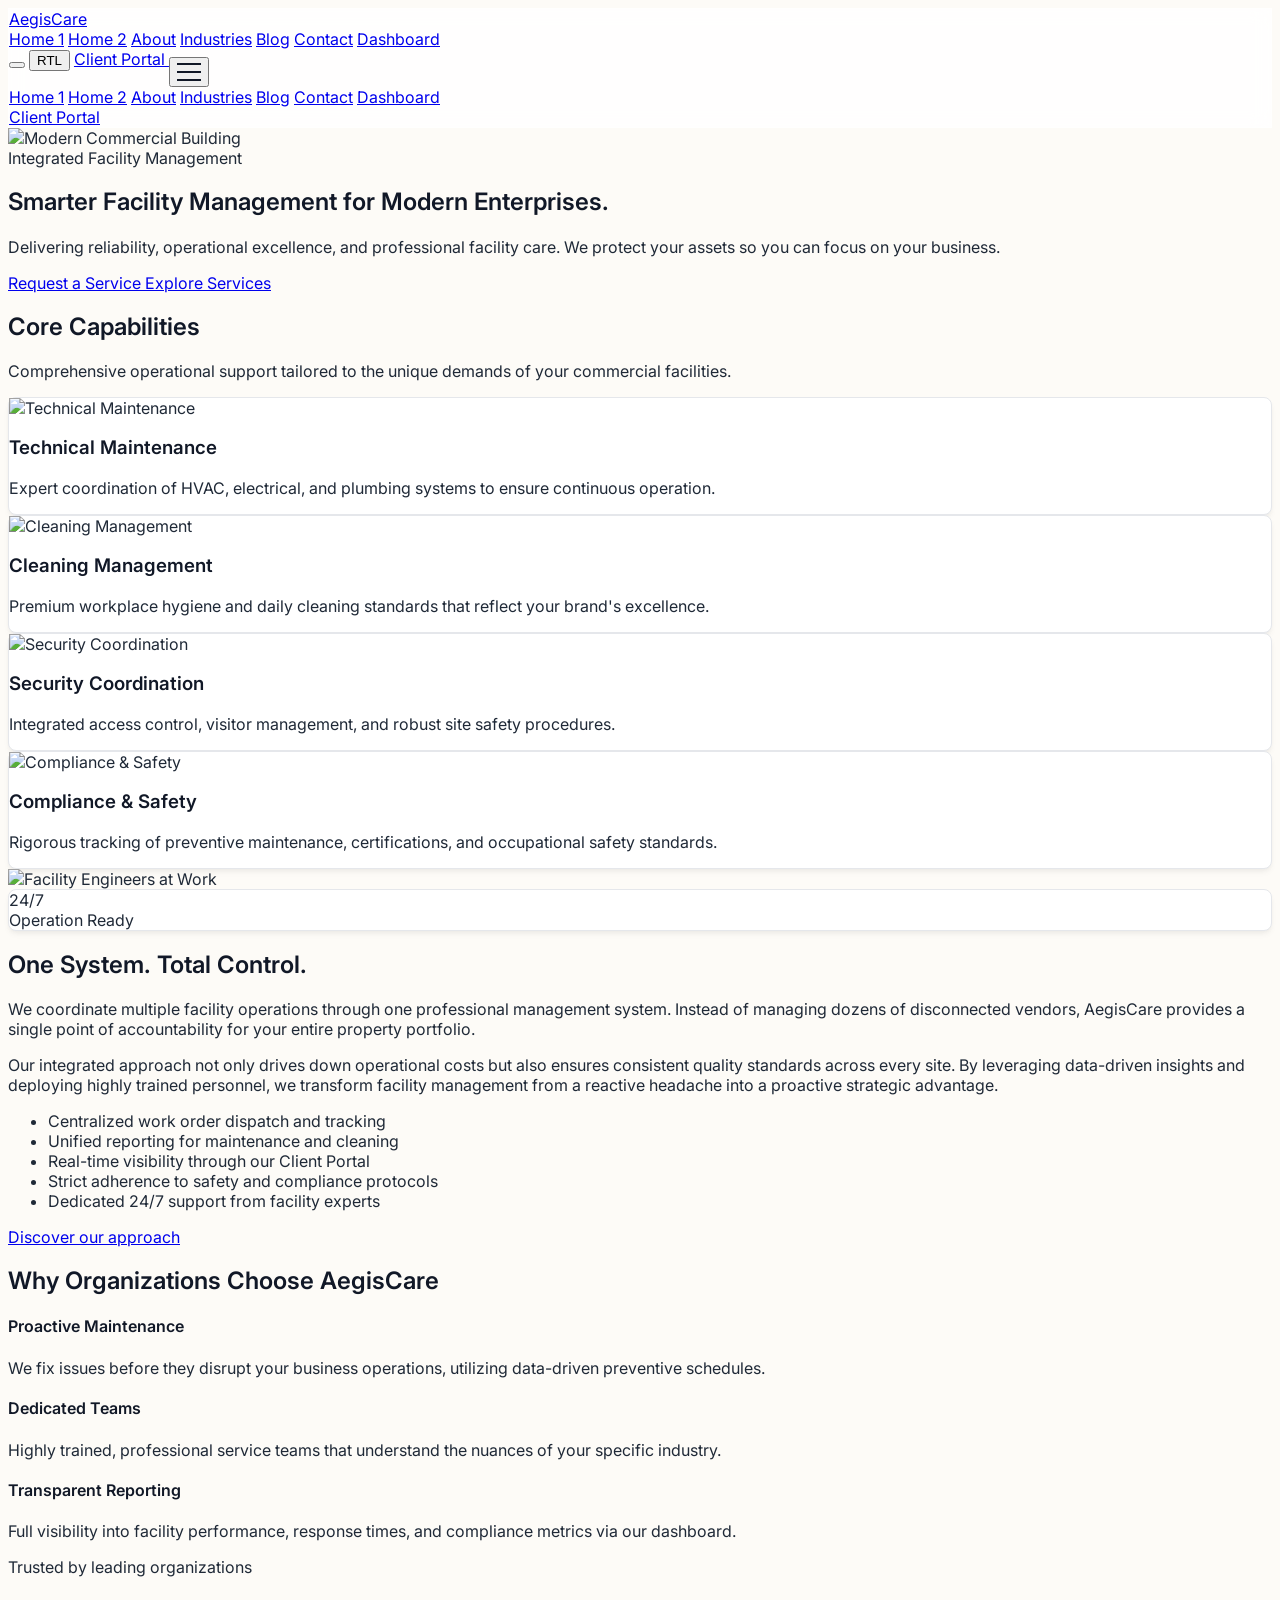
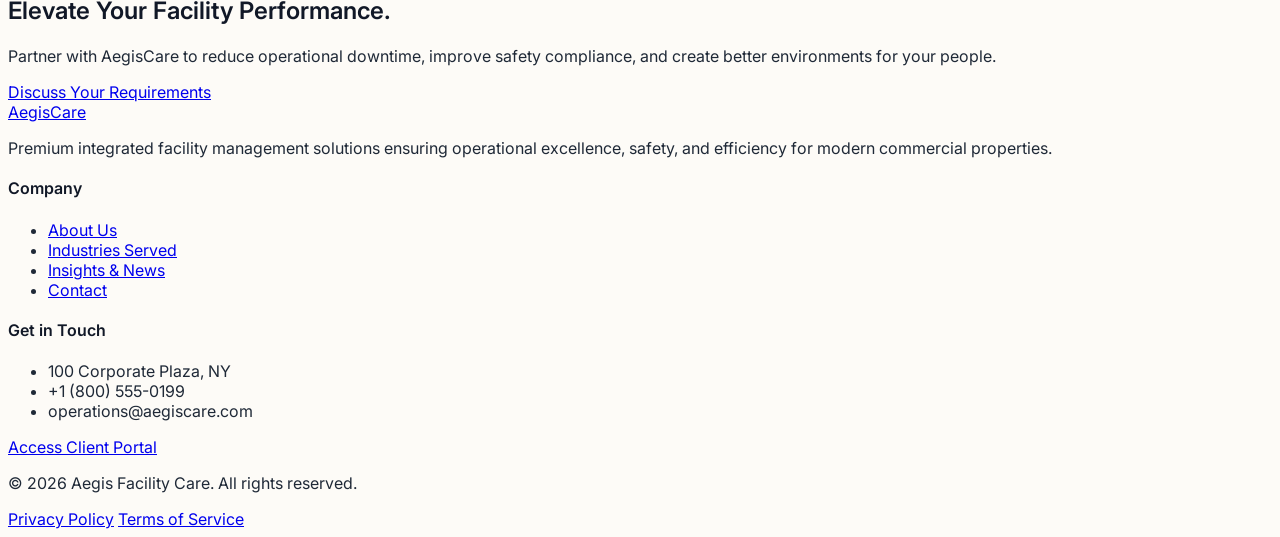
==== index.html @ 5626edb0 "blog" ====
<!DOCTYPE html>
<html lang="en" dir="ltr">
<head>
  <meta charset="UTF-8">
  <meta name="viewport" content="width=device-width, initial-scale=1.0">
  <title>Aegis Facility Care | Integrated Facility Management</title>
  <link rel="icon" type="image/svg+xml" href="favicon.svg">
  <meta name="description" content="Aegis Facility Care provides premium integrated facility management, cleaning, technical maintenance, and security coordination for commercial properties.">
  
  <!-- Tailwind CSS -->
  <script src="https://cdn.tailwindcss.com"></script>
  
  <!-- Custom Configuration for Tailwind -->
  <script>
    tailwind.config = {
      darkMode: 'class',
      theme: {
        extend: {
          colors: {
            charcoal: {
              DEFAULT: '#1f2937',
              dark: '#111827',
              light: '#374151',
            },
            ivory: '#fdfbf7',
            amber: {
              500: '#f59e0b',
              600: '#d97706',
              700: '#b45309',
              800: '#92400e',
            }
          },
          fontFamily: {
            sans: ['Inter', 'sans-serif'],
          }
        }
      }
    }
  </script>

  <!-- Phosphor Icons (Professional clean icons) -->
  <script src="https://unpkg.com/@phosphor-icons/web"></script>
  
  <!-- Custom Styles -->
  <link rel="stylesheet" href="css/styles.css">
</head>
<body class="antialiased flex flex-col min-h-screen">

  <!-- Header -->
  <header class="sticky top-0 z-40 glass-panel border-b transition-colors duration-300">
    <div class="max-w-7xl mx-auto px-4 sm:px-6 lg:px-8">
      <div class="flex justify-between h-20 items-center">
        <!-- Logo -->
        <a href="index.html" class="flex items-center gap-2 group">
          <div class="w-10 h-10 rounded bg-amber-600 flex items-center justify-center text-white font-bold text-xl transition-colors"><i class="ph-fill ph-buildings"></i></div>
          <span class="font-bold text-xl tracking-tight text-charcoal-dark dark:text-white group-hover:text-amber-700 dark:group-hover:text-amber-500 transition-colors">
            Aegis<span class="font-light">Care</span>
          </span>
        </a>

        <!-- Desktop Navigation -->
        <nav class="hidden md:flex items-center gap-8">
          <a href="index.html" class="nav-link text-sm font-medium hover:text-amber-700 dark:hover:text-amber-500 transition-colors">Home 1</a>
          <a href="home-2.html" class="nav-link text-sm font-medium hover:text-amber-700 dark:hover:text-amber-500 transition-colors">Home 2</a>
          <a href="about.html" class="nav-link text-sm font-medium hover:text-amber-700 dark:hover:text-amber-500 transition-colors">About</a>
          <a href="industries.html" class="nav-link text-sm font-medium hover:text-amber-700 dark:hover:text-amber-500 transition-colors">Industries</a>
          <a href="blog.html" class="nav-link text-sm font-medium hover:text-amber-700 dark:hover:text-amber-500 transition-colors">Blog</a>
          <a href="contact.html" class="nav-link text-sm font-medium hover:text-amber-700 dark:hover:text-amber-500 transition-colors">Contact</a>
          <a href="dashboard.html" class="nav-link text-sm font-medium hover:text-amber-700 dark:hover:text-amber-500 transition-colors">Dashboard</a>
        </nav>

        <!-- Right Actions -->
        <div class="flex items-center gap-4">
          <button class="theme-toggle w-10 h-10 flex items-center justify-center text-gray-500 hover:text-amber-600 dark:text-gray-400 dark:hover:text-amber-400 transition-colors rounded-full hover:bg-gray-100 dark:hover:bg-gray-800" aria-label="Toggle Theme">
            <i class="ph ph-moon text-xl dark:hidden"></i>
            <i class="ph ph-sun text-xl hidden dark:block"></i>
          </button>
          <button class="rtl-toggle w-10 h-10 flex items-center justify-center text-gray-500 hover:text-amber-600 dark:text-gray-400 dark:hover:text-amber-400 transition-colors text-sm font-bold rounded-full hover:bg-gray-100 dark:hover:bg-gray-800" aria-label="Toggle RTL">
            RTL
          </button>
          
          <a href="login.html" class="hidden lg:flex items-center gap-2 px-5 py-2.5 rounded text-sm font-semibold text-white bg-charcoal-dark hover:bg-amber-700 dark:bg-amber-600 dark:hover:bg-amber-500 transition-colors shadow-sm">
            Client Portal <i class="ph ph-arrow-right"></i>
          </a>

          <!-- Mobile menu button -->
          <button id="mobile-menu-btn" class="md:hidden p-2 text-gray-600 dark:text-gray-300">
            <div class="hamburger">
              <span></span>
              <span></span>
              <span></span>
            </div>
          </button>
        </div>
      </div>
    </div>

    <!-- Mobile Navigation -->
    <div id="mobile-menu" class="hidden md:hidden border-t border-gray-200 dark:border-gray-800 bg-white dark:bg-charcoal-dark absolute w-full shadow-lg">
      <div class="px-4 pt-2 pb-6 space-y-1">
        <a href="index.html" class="mobile-link block px-3 py-3 text-base font-medium border-b border-gray-100 dark:border-gray-800">Home 1</a>
        <a href="home-2.html" class="mobile-link block px-3 py-3 text-base font-medium border-b border-gray-100 dark:border-gray-800">Home 2</a>
        <a href="about.html" class="mobile-link block px-3 py-3 text-base font-medium border-b border-gray-100 dark:border-gray-800">About</a>
        <a href="industries.html" class="mobile-link block px-3 py-3 text-base font-medium border-b border-gray-100 dark:border-gray-800">Industries</a>
        <a href="blog.html" class="mobile-link block px-3 py-3 text-base font-medium border-b border-gray-100 dark:border-gray-800">Blog</a>
        <a href="contact.html" class="mobile-link block px-3 py-3 text-base font-medium border-b border-gray-100 dark:border-gray-800">Contact</a>
        <a href="dashboard.html" class="mobile-link block px-3 py-3 text-base font-medium border-b border-gray-100 dark:border-gray-800">Dashboard</a>
        <div class="pt-4">
          <a href="login.html" class="flex justify-center items-center gap-2 w-full px-5 py-3 rounded text-base font-semibold text-white bg-charcoal-dark hover:bg-amber-700 dark:bg-amber-600 transition-colors">
            Client Portal <i class="ph ph-sign-in"></i>
          </a>
        </div>
      </div>
    </div>
  </header>

  <!-- Main Content -->
  <main class="flex-grow">
    
    <!-- Section 1 - Hero -->
    <section class="relative pt-24 pb-32 lg:pt-36 lg:pb-40 overflow-hidden">
      <!-- Background Image -->
      <div class="absolute inset-0 z-0">
        <img src="https://images.unsplash.com/photo-1486406146926-c627a92ad1ab?ixlib=rb-4.0.3&auto=format&fit=crop&w=2070&q=80" alt="Modern Commercial Building" class="w-full h-full object-cover">
        <!-- Overlay -->
        <div class="absolute inset-0 bg-charcoal-dark/70 dark:bg-charcoal-dark/85 backdrop-blur-[2px]"></div>
      </div>

      <div class="relative z-10 max-w-7xl mx-auto px-4 sm:px-6 lg:px-8 flex flex-col items-start">
        <div class="inline-flex items-center gap-2 px-3 py-1 rounded-full bg-white/10 border border-white/20 text-white text-xs font-semibold uppercase tracking-wider mb-6 backdrop-blur-md">
          <i class="ph-fill ph-shield-check text-amber-500 text-sm"></i>
          Integrated Facility Management
        </div>
        
        <h1 class="text-4xl md:text-5xl lg:text-7xl font-bold text-white max-w-3xl leading-tight mb-6">
          Smarter Facility Management for Modern Enterprises.
        </h1>
        
        <p class="text-lg md:text-xl text-gray-200 max-w-2xl mb-10 font-light">
          Delivering reliability, operational excellence, and professional facility care. We protect your assets so you can focus on your business.
        </p>

        <div class="flex flex-col sm:flex-row gap-4 w-full sm:w-auto">
          <a href="contact.html" class="inline-flex justify-center items-center gap-2 px-8 py-4 bg-amber-600 hover:bg-amber-700 text-white font-semibold rounded transition-colors shadow-lg shadow-amber-600/20">
            Request a Service
          </a>
          <a href="#" class="inline-flex justify-center items-center gap-2 px-8 py-4 bg-white/10 hover:bg-white/20 border border-white/30 text-white font-semibold rounded transition-colors backdrop-blur-sm">
            Explore Services
          </a>
        </div>
      </div>
    </section>

    <!-- Section 2 - Core Capabilities -->
    <section class="py-20 bg-white dark:bg-charcoal-dark transition-colors">
      <div class="max-w-7xl mx-auto px-4 sm:px-6 lg:px-8">
        <div class="text-center max-w-3xl mx-auto mb-16">
          <h2 class="text-3xl md:text-4xl font-bold mb-4 dark:text-white">Core Capabilities</h2>
          <p class="text-gray-600 dark:text-gray-400">Comprehensive operational support tailored to the unique demands of your commercial facilities.</p>
        </div>

        <div class="grid grid-cols-1 md:grid-cols-2 lg:grid-cols-4 gap-8">
          <!-- Card 1 -->
          <div class="premium-card overflow-hidden group flex flex-col h-full">
            <div class="w-full h-48 overflow-hidden">
              <img src="https://images.unsplash.com/photo-1621905251189-08b45d6a269e?auto=format&fit=crop&w=600&q=80" alt="Technical Maintenance" class="w-full h-full object-cover group-hover:scale-105 transition-transform duration-500">
            </div>
            <div class="p-8 flex-grow">
              <h3 class="text-xl font-semibold mb-3 dark:text-white">Technical Maintenance</h3>
              <p class="text-gray-600 dark:text-gray-400 text-sm leading-relaxed text-left">Expert coordination of HVAC, electrical, and plumbing systems to ensure continuous operation.</p>
            </div>
          </div>
          <!-- Card 2 -->
          <div class="premium-card overflow-hidden group flex flex-col h-full">
            <div class="w-full h-48 overflow-hidden">
              <img src="https://images.unsplash.com/photo-1581578731548-c64695cc6952?auto=format&fit=crop&w=600&q=80" alt="Cleaning Management" class="w-full h-full object-cover group-hover:scale-105 transition-transform duration-500">
            </div>
            <div class="p-8 flex-grow">
              <h3 class="text-xl font-semibold mb-3 dark:text-white">Cleaning Management</h3>
              <p class="text-gray-600 dark:text-gray-400 text-sm leading-relaxed text-left">Premium workplace hygiene and daily cleaning standards that reflect your brand's excellence.</p>
            </div>
          </div>
          <!-- Card 3 -->
          <div class="premium-card overflow-hidden group flex flex-col h-full">
            <div class="w-full h-48 overflow-hidden">
              <img src="https://images.unsplash.com/photo-1496368077930-c1e31b4e5b44?auto=format&fit=crop&w=600&q=80" alt="Security Coordination" class="w-full h-full object-cover group-hover:scale-105 transition-transform duration-500">
            </div>
            <div class="p-8 flex-grow">
              <h3 class="text-xl font-semibold mb-3 dark:text-white">Security Coordination</h3>
              <p class="text-gray-600 dark:text-gray-400 text-sm leading-relaxed text-left">Integrated access control, visitor management, and robust site safety procedures.</p>
            </div>
          </div>
          <!-- Card 4 -->
          <div class="premium-card overflow-hidden group flex flex-col h-full">
            <div class="w-full h-48 overflow-hidden">
              <img src="https://images.unsplash.com/photo-1454165804606-c3d57bc86b40?auto=format&fit=crop&w=600&q=80" alt="Compliance & Safety" class="w-full h-full object-cover group-hover:scale-105 transition-transform duration-500">
            </div>
            <div class="p-8 flex-grow">
              <h3 class="text-xl font-semibold mb-3 dark:text-white">Compliance & Safety</h3>
              <p class="text-gray-600 dark:text-gray-400 text-sm leading-relaxed text-left">Rigorous tracking of preventive maintenance, certifications, and occupational safety standards.</p>
            </div>
          </div>
        </div>
      </div>
    </section>

    <!-- Section 3 - Integrated Facility Management -->
    <section class="py-20 bg-ivory dark:bg-[#1f2937] transition-colors">
      <div class="max-w-7xl mx-auto px-4 sm:px-6 lg:px-8">
        <div class="flex flex-col lg:flex-row items-center gap-12 lg:gap-20">
          <div class="lg:w-1/2 flex justify-center">
            <div class="relative w-11/12 lg:w-10/12">
              <img src="https://images.unsplash.com/photo-1581094794329-c8112a89af12?ixlib=rb-4.0.3&auto=format&fit=crop&w=1000&q=80" alt="Facility Engineers at Work" class="rounded shadow-2xl z-10 relative w-full">
              <div class="absolute -bottom-6 -right-6 w-48 h-48 bg-amber-600/10 dark:bg-amber-600/20 rounded z-0 hidden md:block"></div>
              
              <!-- Floating stat -->
              <div class="absolute -left-8 top-12 premium-card p-4 flex items-center gap-4 z-20">
                <div class="w-12 h-12 rounded-full bg-amber-100 flex items-center justify-center text-amber-600">
                  <i class="ph-fill ph-check-circle text-2xl"></i>
                </div>
                <div>
                  <div class="text-2xl font-bold dark:text-white">24/7</div>
                  <div class="text-xs text-gray-500">Operation Ready</div>
                </div>
              </div>
            </div>
          </div>
          
          <div class="lg:w-1/2">
            <h2 class="text-3xl md:text-4xl font-bold mb-6 dark:text-white">One System. Total Control.</h2>
            <p class="text-gray-600 dark:text-gray-400 mb-4 text-lg leading-relaxed">
              We coordinate multiple facility operations through one professional management system. Instead of managing dozens of disconnected vendors, AegisCare provides a single point of accountability for your entire property portfolio.
            </p>
            <p class="text-gray-600 dark:text-gray-400 mb-8 text-lg leading-relaxed">
              Our integrated approach not only drives down operational costs but also ensures consistent quality standards across every site. By leveraging data-driven insights and deploying highly trained personnel, we transform facility management from a reactive headache into a proactive strategic advantage.
            </p>
            <ul class="space-y-4 mb-8">
              <li class="flex items-start gap-3">
                <i class="ph-fill ph-check-circle text-amber-600 mt-1"></i>
                <span class="text-gray-700 dark:text-gray-300">Centralized work order dispatch and tracking</span>
              </li>
              <li class="flex items-start gap-3">
                <i class="ph-fill ph-check-circle text-amber-600 mt-1"></i>
                <span class="text-gray-700 dark:text-gray-300">Unified reporting for maintenance and cleaning</span>
              </li>
              <li class="flex items-start gap-3">
                <i class="ph-fill ph-check-circle text-amber-600 mt-1"></i>
                <span class="text-gray-700 dark:text-gray-300">Real-time visibility through our Client Portal</span>
              </li>
              <li class="flex items-start gap-3">
                <i class="ph-fill ph-check-circle text-amber-600 mt-1"></i>
                <span class="text-gray-700 dark:text-gray-300">Strict adherence to safety and compliance protocols</span>
              </li>
              <li class="flex items-start gap-3">
                <i class="ph-fill ph-check-circle text-amber-600 mt-1"></i>
                <span class="text-gray-700 dark:text-gray-300">Dedicated 24/7 support from facility experts</span>
              </li>
            </ul>
            <a href="about.html" class="inline-flex items-center gap-2 text-amber-600 dark:text-amber-500 font-semibold hover:text-amber-700 transition-colors">
              Discover our approach <i class="ph ph-arrow-right"></i>
            </a>
          </div>
        </div>
      </div>
    </section>

    <!-- Section 4 - Why Organizations Choose Us -->
    <section class="py-20 bg-white dark:bg-charcoal-dark transition-colors">
      <div class="max-w-7xl mx-auto px-4 sm:px-6 lg:px-8">
        <h2 class="text-3xl md:text-4xl font-bold mb-16 text-center dark:text-white">Why Organizations Choose AegisCare</h2>
        
        <div class="grid grid-cols-1 md:grid-cols-3 gap-10">
          <div class="flex flex-col border-t-2 border-amber-600 pt-6">
            <i class="ph ph-trend-up text-4xl text-charcoal-dark dark:text-white mb-4"></i>
            <h4 class="text-xl font-bold mb-3 dark:text-white">Proactive Maintenance</h4>
            <p class="text-gray-600 dark:text-gray-400 leading-relaxed">We fix issues before they disrupt your business operations, utilizing data-driven preventive schedules.</p>
          </div>
          
          <div class="flex flex-col border-t-2 border-gray-200 dark:border-gray-700 pt-6">
            <i class="ph ph-users-three text-4xl text-charcoal-dark dark:text-white mb-4"></i>
            <h4 class="text-xl font-bold mb-3 dark:text-white">Dedicated Teams</h4>
            <p class="text-gray-600 dark:text-gray-400 leading-relaxed">Highly trained, professional service teams that understand the nuances of your specific industry.</p>
          </div>
          
          <div class="flex flex-col border-t-2 border-gray-200 dark:border-gray-700 pt-6">
            <i class="ph ph-chart-bar text-4xl text-charcoal-dark dark:text-white mb-4"></i>
            <h4 class="text-xl font-bold mb-3 dark:text-white">Transparent Reporting</h4>
            <p class="text-gray-600 dark:text-gray-400 leading-relaxed">Full visibility into facility performance, response times, and compliance metrics via our dashboard.</p>
          </div>
        </div>
      </div>
    </section>

    <!-- Section 5 - Trusted Partners -->
    <section class="py-16 bg-ivory dark:bg-charcoal transition-colors border-y border-gray-200 dark:border-gray-800">
      <div class="max-w-7xl mx-auto px-4 sm:px-6 lg:px-8 text-center">
        <p class="text-sm font-semibold text-gray-500 uppercase tracking-widest mb-8">Trusted by leading organizations</p>
        <div class="flex flex-wrap justify-center gap-12 opacity-60 grayscale hover:grayscale-0 transition-all duration-500">
          <i class="ph-fill ph-buildings text-5xl dark:text-gray-300"></i>
          <i class="ph-fill ph-bank text-5xl dark:text-gray-300"></i>
          <i class="ph-fill ph-hospital text-5xl dark:text-gray-300"></i>
          <i class="ph-fill ph-storefront text-5xl dark:text-gray-300"></i>
          <i class="ph-fill ph-airplane-tilt text-5xl dark:text-gray-300"></i>
        </div>
      </div>
    </section>

    <!-- Section 6 - Facility Performance / CTA -->
    <section class="py-24 bg-charcoal-dark relative overflow-hidden">
      <!-- subtle pattern background -->
      <div class="absolute inset-0 opacity-10" style="background-image: radial-gradient(#ffffff 1px, transparent 1px); background-size: 30px 30px;"></div>
      
      <div class="max-w-4xl mx-auto px-4 sm:px-6 lg:px-8 relative z-10 text-center">
        <h2 class="text-3xl md:text-5xl font-bold text-white mb-6">Elevate Your Facility Performance.</h2>
        <p class="text-xl text-gray-300 mb-10 font-light">
          Partner with AegisCare to reduce operational downtime, improve safety compliance, and create better environments for your people.
        </p>
        <div class="flex flex-col sm:flex-row gap-4 justify-center">
          <a href="contact.html" class="inline-flex justify-center items-center px-8 py-4 bg-amber-600 hover:bg-amber-700 text-white font-semibold rounded transition-colors text-lg">
            Discuss Your Requirements
          </a>
        </div>
      </div>
    </section>

  </main>

  <!-- Footer -->
    <footer class="bg-gray-50 dark:bg-charcoal-dark text-gray-900 dark:text-white pt-16 pb-8 border-t border-gray-200 dark:border-gray-800 transition-colors">
    <div class="max-w-7xl mx-auto px-4 sm:px-6 lg:px-8">
      <div class="grid grid-cols-1 md:grid-cols-2 lg:grid-cols-3 gap-12 mb-12">
        <!-- Brand -->
        <div>
          <a href="index.html" class="flex items-center gap-2 group mb-6">
            <div class="w-10 h-10 rounded bg-amber-600 flex items-center justify-center text-white font-bold text-xl transition-colors"><i class="ph-fill ph-buildings"></i></div>
            <span class="font-bold text-xl tracking-tight text-charcoal-dark dark:text-white group-hover:text-amber-700 dark:group-hover:text-amber-500 transition-colors">
              Aegis<span class="font-light">Care</span>
            </span>
          </a>
          <p class="text-gray-600 dark:text-gray-400 text-sm mb-6 leading-relaxed">
            Premium integrated facility management solutions ensuring operational excellence, safety, and efficiency for modern commercial properties.
          </p>
          <div class="flex gap-4">
            <a href="#" class="text-gray-400 hover:text-amber-600 dark:hover:text-amber-500 transition-colors" aria-label="LinkedIn"><i class="ph ph-linkedin-logo text-2xl"></i></a>
            <a href="#" class="text-gray-400 hover:text-amber-600 dark:hover:text-amber-500 transition-colors" aria-label="X"><i class="ph ph-x-logo text-2xl"></i></a>
          </div>
        </div>

        <!-- Links -->
        <div>
          <h4 class="font-semibold text-lg mb-6 text-gray-900 dark:text-white">Company</h4>
          <ul class="space-y-3">
            <li><a href="about.html" class="text-gray-600 hover:text-amber-600 dark:text-gray-400 dark:hover:text-white transition-colors text-sm">About Us</a></li>
            <li><a href="industries.html" class="text-gray-600 hover:text-amber-600 dark:text-gray-400 dark:hover:text-white transition-colors text-sm">Industries Served</a></li>
            <li><a href="blog.html" class="text-gray-600 hover:text-amber-600 dark:text-gray-400 dark:hover:text-white transition-colors text-sm">Insights & News</a></li>
            <li><a href="contact.html" class="text-gray-600 hover:text-amber-600 dark:text-gray-400 dark:hover:text-white transition-colors text-sm">Contact</a></li>
          </ul>
        </div>

        <!-- Contact & Portal -->
        <div>
          <h4 class="font-semibold text-lg mb-6 text-gray-900 dark:text-white">Get in Touch</h4>
          <ul class="space-y-3 mb-6">
            <li class="flex items-center gap-2 text-gray-600 dark:text-gray-400 text-sm">
              <i class="ph-fill ph-map-pin text-amber-600 dark:text-amber-500"></i> 100 Corporate Plaza, NY
            </li>
            <li class="flex items-center gap-2 text-gray-600 dark:text-gray-400 text-sm">
              <i class="ph-fill ph-phone text-amber-600 dark:text-amber-500"></i> +1 (800) 555-0199
            </li>
            <li class="flex items-center gap-2 text-gray-600 dark:text-gray-400 text-sm">
              <i class="ph-fill ph-envelope text-amber-600 dark:text-amber-500"></i> operations@aegiscare.com
            </li>
          </ul>
          <a href="login.html" class="inline-flex items-center gap-2 text-amber-600 dark:text-amber-500 hover:text-amber-700 dark:hover:text-white transition-colors font-medium text-sm">
            Access Client Portal <i class="ph ph-arrow-right"></i>
          </a>
        </div>
      </div>

      <div class="pt-8 border-t border-gray-200 dark:border-gray-800 flex flex-col md:flex-row justify-between items-center gap-4">
        <p class="text-gray-500 text-sm">
          &copy; <span id="year">2026</span> Aegis Facility Care. All rights reserved.
        </p>
        <div class="flex gap-6">
          <a href="#" class="text-gray-500 hover:text-amber-600 dark:hover:text-white text-sm transition-colors">Privacy Policy</a>
          <a href="#" class="text-gray-500 hover:text-amber-600 dark:hover:text-white text-sm transition-colors">Terms of Service</a>
        </div>
      </div>
    </div>
  </footer>

  <!-- Scroll to Top Button -->
  <button id="scrollTopBtn" class="bg-amber-600 hover:bg-amber-700 text-white w-12 h-12 rounded-full shadow-lg flex items-center justify-center transition-colors" aria-label="Scroll to top">
    <i class="ph ph-caret-up text-xl"></i>
  </button>

  <script src="js/script.js"></script>
  <script>
    document.getElementById('year').textContent = new Date().getFullYear();
  </script>
</body>
</html>
---- css/styles.css ----
@import url('https://fonts.googleapis.com/css2?family=Inter:wght@300;400;500;600;700&display=swap');

:root {
  /* Premium Corporate Palette */
  --color-charcoal: #1f2937;
  --color-charcoal-dark: #111827;
  --color-ivory: #fdfbf7;
  --color-amber: #b45309;
  --color-amber-hover: #92400e;
  --color-neutral: #9ca3af;
  --color-neutral-light: #e5e7eb;
}

.dark {
  --color-charcoal: #e5e7eb; /* Inverted for dark mode text */
  --color-charcoal-dark: #f3f4f6;
  --color-ivory: #111827; /* Dark background */
  --color-amber: #d97706;
  --color-amber-hover: #f59e0b;
  --color-neutral: #6b7280;
  --color-neutral-light: #374151;
}

body {
  font-family: 'Inter', sans-serif;
  background-color: var(--color-ivory);
  color: var(--color-charcoal);
  transition: background-color 0.3s ease, color 0.3s ease;
}

.dark body {
  background-color: var(--color-ivory); /* Actually dark in .dark */
  color: var(--color-charcoal); /* Actually light text in .dark */
}

/* Base styles for premium feel */
h1, h2, h3, h4, h5, h6 {
  color: var(--color-charcoal-dark);
  font-weight: 600;
  line-height: 1.2;
}

.text-amber-custom {
  color: var(--color-amber);
}

.bg-amber-custom {
  background-color: var(--color-amber);
}
.bg-amber-custom:hover {
  background-color: var(--color-amber-hover);
}

.border-amber-custom {
  border-color: var(--color-amber);
}

/* Utilities */
.glass-panel {
  background: rgba(255, 255, 255, 0.8);
  backdrop-filter: blur(10px);
  border: 1px solid rgba(255, 255, 255, 0.2);
}

.dark .glass-panel {
  background: rgba(17, 24, 39, 0.8);
  border: 1px solid rgba(255, 255, 255, 0.05);
}

.premium-card {
  background-color: #ffffff;
  border: 1px solid var(--color-neutral-light);
  border-radius: 0.5rem;
  box-shadow: 0 4px 6px -1px rgba(0, 0, 0, 0.05), 0 2px 4px -1px rgba(0, 0, 0, 0.03);
  transition: transform 0.3s ease, box-shadow 0.3s ease;
}

.dark .premium-card {
  background-color: #1f2937;
  border-color: #374151;
  box-shadow: 0 4px 6px -1px rgba(0, 0, 0, 0.2);
}

.premium-card:hover {
  transform: translateY(-4px);
  box-shadow: 0 10px 15px -3px rgba(0, 0, 0, 0.1), 0 4px 6px -2px rgba(0, 0, 0, 0.05);
}

.dark .premium-card:hover {
  box-shadow: 0 10px 15px -3px rgba(0, 0, 0, 0.3);
}

/* Scroll to top */
#scrollTopBtn {
  position: fixed;
  bottom: 2rem;
  right: 2rem;
  opacity: 0;
  pointer-events: none;
  z-index: 50;
  transition: opacity 0.3s ease, transform 0.3s ease;
  transform: translateY(20px);
}
#scrollTopBtn.visible {
  opacity: 1;
  pointer-events: auto;
  transform: translateY(0);
}

/* RTL Support */
[dir="rtl"] {
  text-align: right;
}
[dir="rtl"] #scrollTopBtn {
  right: auto;
  left: 2rem;
}

/* Hamburger */
.hamburger {
  cursor: pointer;
  display: flex;
  flex-direction: column;
  justify-content: space-around;
  width: 24px;
  height: 24px;
  background: transparent;
  border: none;
}
.hamburger span {
  width: 24px;
  height: 2px;
  background: var(--color-charcoal-dark);
  transition: all 0.3s linear;
  position: relative;
  transform-origin: 1px;
}
.dark .hamburger span {
  background: var(--color-ivory);
}
.hamburger.open span:first-child {
  transform: rotate(45deg);
}
.hamburger.open span:nth-child(2) {
  opacity: 0;
  transform: translateX(20px);
}
.hamburger.open span:nth-child(3) {
  transform: rotate(-45deg);
}

/* Base Form Styling */
.form-input {
  width: 100%;
  padding: 0.75rem 1rem;
  border: 1px solid var(--color-neutral-light);
  border-radius: 0.375rem;
  background-color: transparent;
  color: var(--color-charcoal);
  transition: border-color 0.2s, box-shadow 0.2s;
}
.dark .form-input {
  border-color: #4b5563;
  color: #f3f4f6;
}
.form-input:focus {
  outline: none;
  border-color: var(--color-amber);
  box-shadow: 0 0 0 3px rgba(180, 83, 9, 0.1);
}
.dark .form-input:focus {
  border-color: var(--color-amber-hover);
  box-shadow: 0 0 0 3px rgba(245, 158, 11, 0.1);
}
.form-label {
  display: block;
  font-weight: 500;
  margin-bottom: 0.5rem;
  color: var(--color-charcoal-dark);
}
.dark .form-label {
  color: var(--color-charcoal-dark);
}
.form-error {
  color: #ef4444;
  font-size: 0.875rem;
  margin-top: 0.25rem;
  display: none;
}
.form-group.invalid .form-input {
  border-color: #ef4444;
}
.form-group.invalid .form-error {
  display: block;
}
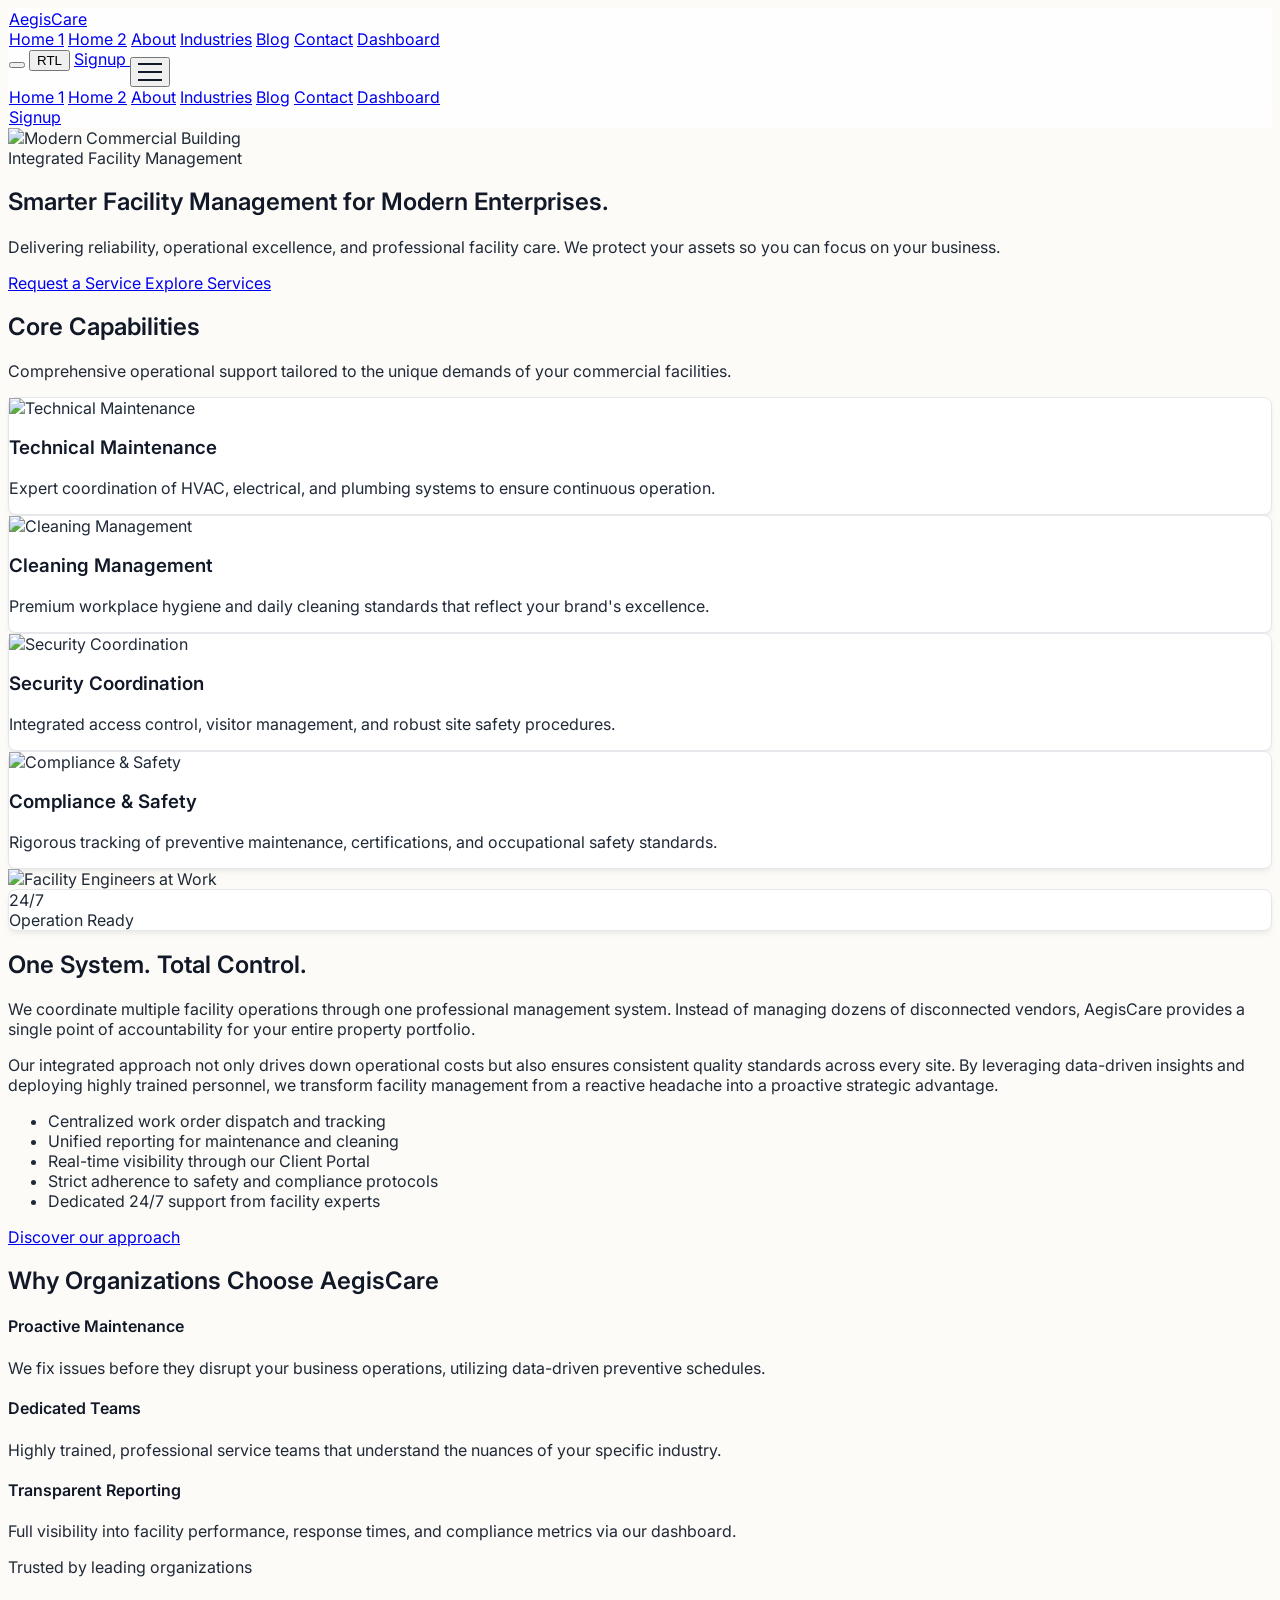
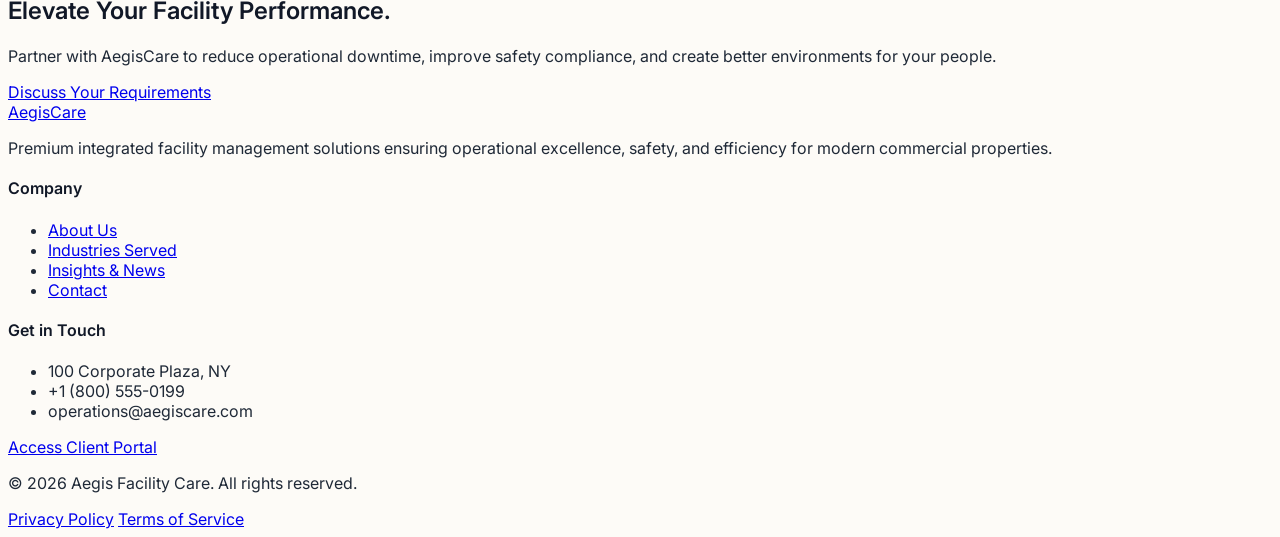
==== commit b18a47b2: "index" ====
--- a/index.html
+++ b/index.html
@@ -79,8 +79,8 @@
             RTL
           </button>
           
-          <a href="login.html" class="hidden lg:flex items-center gap-2 px-5 py-2.5 rounded text-sm font-semibold text-white bg-charcoal-dark hover:bg-amber-700 dark:bg-amber-600 dark:hover:bg-amber-500 transition-colors shadow-sm">
-            Client Portal <i class="ph ph-arrow-right"></i>
+          <a href="signup.html" class="hidden lg:flex items-center gap-2 px-5 py-2.5 rounded text-sm font-semibold text-white bg-charcoal-dark hover:bg-amber-700 dark:bg-amber-600 dark:hover:bg-amber-500 transition-colors shadow-sm">
+            Signup <i class="ph ph-arrow-right"></i>
           </a>
 
           <!-- Mobile menu button -->
@@ -106,8 +106,8 @@
         <a href="contact.html" class="mobile-link block px-3 py-3 text-base font-medium border-b border-gray-100 dark:border-gray-800">Contact</a>
         <a href="dashboard.html" class="mobile-link block px-3 py-3 text-base font-medium border-b border-gray-100 dark:border-gray-800">Dashboard</a>
         <div class="pt-4">
-          <a href="login.html" class="flex justify-center items-center gap-2 w-full px-5 py-3 rounded text-base font-semibold text-white bg-charcoal-dark hover:bg-amber-700 dark:bg-amber-600 transition-colors">
-            Client Portal <i class="ph ph-sign-in"></i>
+          <a href="signup.html" class="flex justify-center items-center gap-2 w-full px-5 py-3 rounded text-base font-semibold text-white bg-charcoal-dark hover:bg-amber-700 dark:bg-amber-600 transition-colors">
+            Signup <i class="ph ph-sign-in"></i>
           </a>
         </div>
       </div>
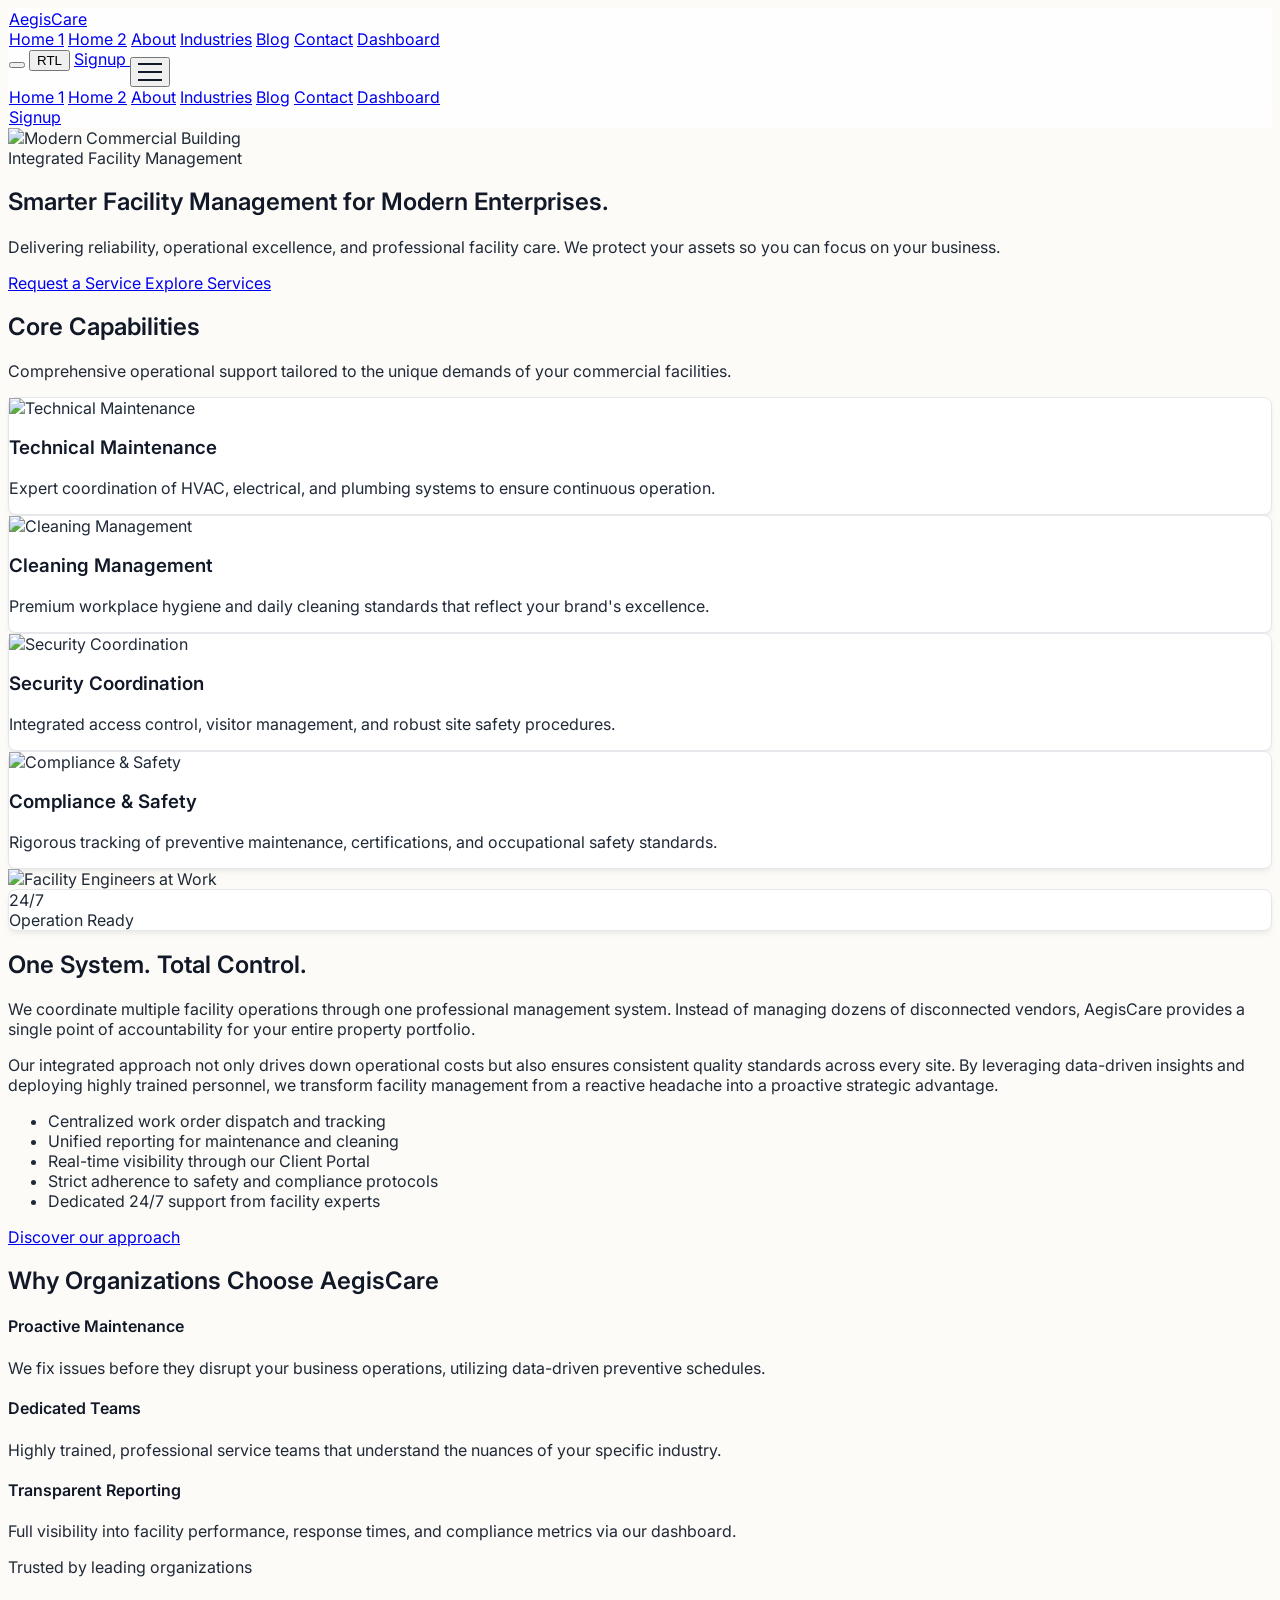
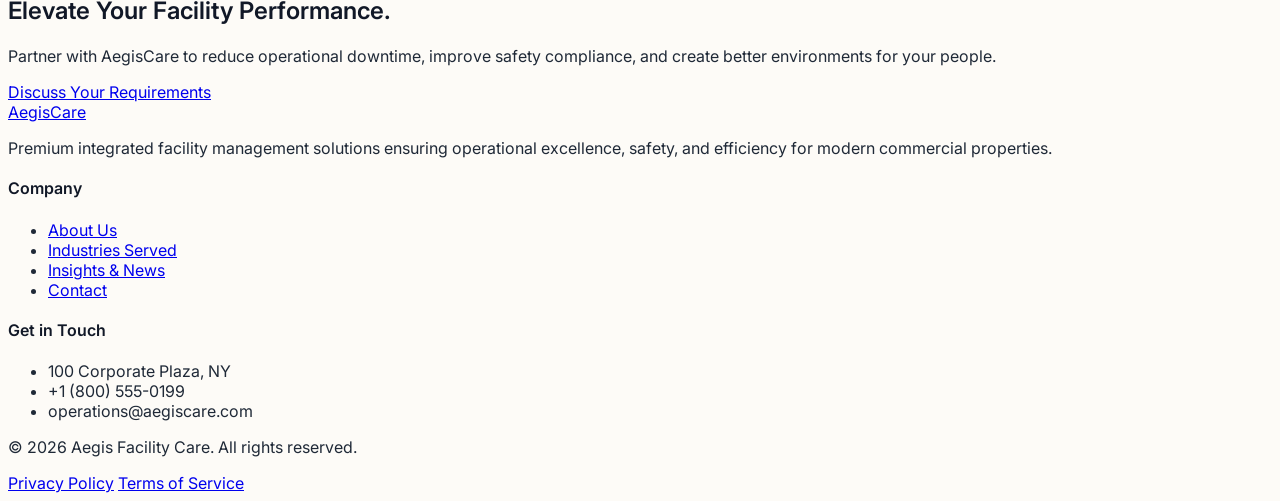
==== commit 37e6dc21: "index" ====
--- a/index.html
+++ b/index.html
@@ -71,16 +71,16 @@
 
         <!-- Right Actions -->
         <div class="flex items-center gap-4">
-          <button class="theme-toggle w-10 h-10 flex items-center justify-center text-gray-500 hover:text-amber-600 dark:text-gray-400 dark:hover:text-amber-400 transition-colors rounded-full hover:bg-gray-100 dark:hover:bg-gray-800" aria-label="Toggle Theme">
+          <button class="theme-toggle w-10 h-10 flex items-center justify-center text-gray-500 hover:text-amber-600 dark:text-gray-400 dark:hover:text-amber-400 transition-colors rounded-full border-2 border-gray-500 dark:border-gray-400 hover:bg-gray-100 dark:hover:bg-gray-800" aria-label="Toggle Theme">
             <i class="ph ph-moon text-xl dark:hidden"></i>
             <i class="ph ph-sun text-xl hidden dark:block"></i>
           </button>
-          <button class="rtl-toggle w-10 h-10 flex items-center justify-center text-gray-500 hover:text-amber-600 dark:text-gray-400 dark:hover:text-amber-400 transition-colors text-sm font-bold rounded-full hover:bg-gray-100 dark:hover:bg-gray-800" aria-label="Toggle RTL">
+          <button class="rtl-toggle w-10 h-10 flex items-center justify-center text-gray-500 hover:text-amber-600 dark:text-gray-400 dark:hover:text-amber-400 transition-colors text-sm font-bold rounded-full border-2 border-gray-500 dark:border-gray-400 hover:bg-gray-100 dark:hover:bg-gray-800" aria-label="Toggle RTL">
             RTL
           </button>
           
-          <a href="signup.html" class="hidden lg:flex items-center gap-2 px-5 py-2.5 rounded text-sm font-semibold text-white bg-charcoal-dark hover:bg-amber-700 dark:bg-amber-600 dark:hover:bg-amber-500 transition-colors shadow-sm">
-            Signup <i class="ph ph-arrow-right"></i>
+          <a href="signup.html" class="hidden lg:flex items-center justify-center w-28 h-10 rounded text-sm font-semibold text-white bg-charcoal-dark hover:bg-amber-700 dark:bg-amber-600 dark:hover:bg-amber-500 transition-colors shadow-sm">
+            Signup
           </a>
 
           <!-- Mobile menu button -->
@@ -165,8 +165,8 @@
             <div class="w-full h-48 overflow-hidden">
               <img src="https://images.unsplash.com/photo-1621905251189-08b45d6a269e?auto=format&fit=crop&w=600&q=80" alt="Technical Maintenance" class="w-full h-full object-cover group-hover:scale-105 transition-transform duration-500">
             </div>
-            <div class="p-8 flex-grow">
-              <h3 class="text-xl font-semibold mb-3 dark:text-white">Technical Maintenance</h3>
+            <div class="p-8 flex-grow flex flex-col">
+              <h3 class="text-xl font-semibold mb-3 dark:text-white min-h-[3.5rem]">Technical Maintenance</h3>
               <p class="text-gray-600 dark:text-gray-400 text-sm leading-relaxed text-left">Expert coordination of HVAC, electrical, and plumbing systems to ensure continuous operation.</p>
             </div>
           </div>
@@ -175,8 +175,8 @@
             <div class="w-full h-48 overflow-hidden">
               <img src="https://images.unsplash.com/photo-1581578731548-c64695cc6952?auto=format&fit=crop&w=600&q=80" alt="Cleaning Management" class="w-full h-full object-cover group-hover:scale-105 transition-transform duration-500">
             </div>
-            <div class="p-8 flex-grow">
-              <h3 class="text-xl font-semibold mb-3 dark:text-white">Cleaning Management</h3>
+            <div class="p-8 flex-grow flex flex-col">
+              <h3 class="text-xl font-semibold mb-3 dark:text-white min-h-[3.5rem]">Cleaning Management</h3>
               <p class="text-gray-600 dark:text-gray-400 text-sm leading-relaxed text-left">Premium workplace hygiene and daily cleaning standards that reflect your brand's excellence.</p>
             </div>
           </div>
@@ -185,8 +185,8 @@
             <div class="w-full h-48 overflow-hidden">
               <img src="https://images.unsplash.com/photo-1496368077930-c1e31b4e5b44?auto=format&fit=crop&w=600&q=80" alt="Security Coordination" class="w-full h-full object-cover group-hover:scale-105 transition-transform duration-500">
             </div>
-            <div class="p-8 flex-grow">
-              <h3 class="text-xl font-semibold mb-3 dark:text-white">Security Coordination</h3>
+            <div class="p-8 flex-grow flex flex-col">
+              <h3 class="text-xl font-semibold mb-3 dark:text-white min-h-[3.5rem]">Security Coordination</h3>
               <p class="text-gray-600 dark:text-gray-400 text-sm leading-relaxed text-left">Integrated access control, visitor management, and robust site safety procedures.</p>
             </div>
           </div>
@@ -195,8 +195,8 @@
             <div class="w-full h-48 overflow-hidden">
               <img src="https://images.unsplash.com/photo-1454165804606-c3d57bc86b40?auto=format&fit=crop&w=600&q=80" alt="Compliance & Safety" class="w-full h-full object-cover group-hover:scale-105 transition-transform duration-500">
             </div>
-            <div class="p-8 flex-grow">
-              <h3 class="text-xl font-semibold mb-3 dark:text-white">Compliance & Safety</h3>
+            <div class="p-8 flex-grow flex flex-col">
+              <h3 class="text-xl font-semibold mb-3 dark:text-white min-h-[3.5rem]">Compliance & Safety</h3>
               <p class="text-gray-600 dark:text-gray-400 text-sm leading-relaxed text-left">Rigorous tracking of preventive maintenance, certifications, and occupational safety standards.</p>
             </div>
           </div>
@@ -341,8 +341,8 @@
             Premium integrated facility management solutions ensuring operational excellence, safety, and efficiency for modern commercial properties.
           </p>
           <div class="flex gap-4">
-            <a href="#" class="text-gray-400 hover:text-amber-600 dark:hover:text-amber-500 transition-colors" aria-label="LinkedIn"><i class="ph ph-linkedin-logo text-2xl"></i></a>
-            <a href="#" class="text-gray-400 hover:text-amber-600 dark:hover:text-amber-500 transition-colors" aria-label="X"><i class="ph ph-x-logo text-2xl"></i></a>
+            <a href="#" class="inline-block text-gray-400 hover:text-[#0A66C2] dark:hover:text-[#0A66C2] transition-all transform hover:-translate-y-1 hover:scale-110" aria-label="LinkedIn"><i class="ph ph-linkedin-logo text-2xl"></i></a>
+            <a href="#" class="inline-block text-gray-400 hover:text-black dark:hover:text-white transition-all transform hover:-translate-y-1 hover:scale-110" aria-label="X"><i class="ph ph-x-logo text-2xl"></i></a>
           </div>
         </div>
 
@@ -371,9 +371,6 @@
               <i class="ph-fill ph-envelope text-amber-600 dark:text-amber-500"></i> operations@aegiscare.com
             </li>
           </ul>
-          <a href="login.html" class="inline-flex items-center gap-2 text-amber-600 dark:text-amber-500 hover:text-amber-700 dark:hover:text-white transition-colors font-medium text-sm">
-            Access Client Portal <i class="ph ph-arrow-right"></i>
-          </a>
         </div>
       </div>
 
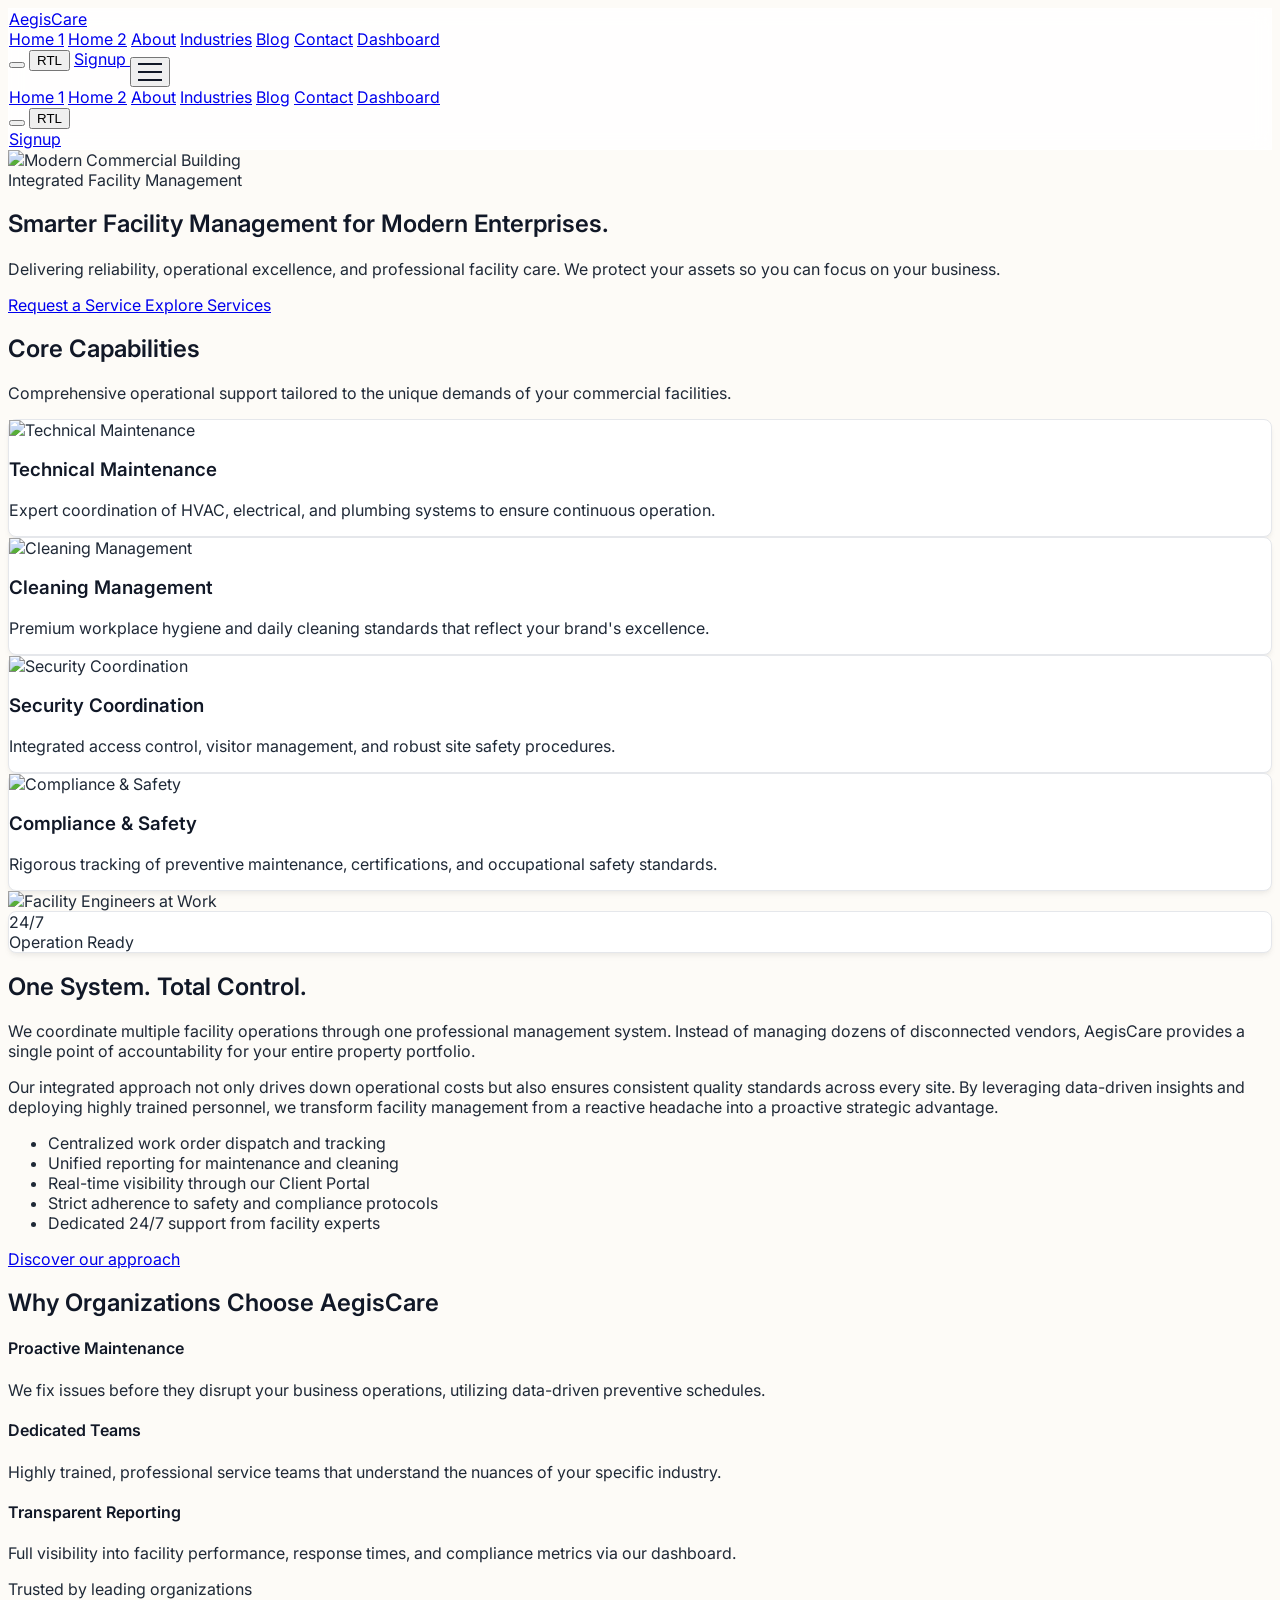
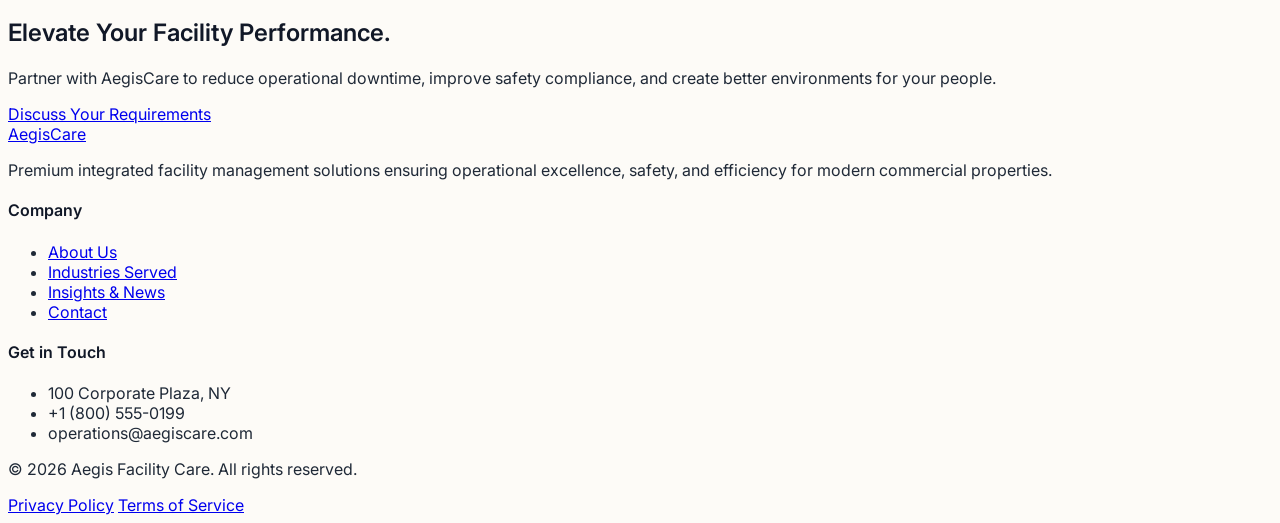
==== commit c80aae14: "index" ====
--- a/index.html
+++ b/index.html
@@ -59,7 +59,7 @@
         </a>
 
         <!-- Desktop Navigation -->
-        <nav class="hidden md:flex items-center gap-8">
+        <nav class="hidden lg:flex items-center gap-8">
           <a href="index.html" class="nav-link text-sm font-medium hover:text-amber-700 dark:hover:text-amber-500 transition-colors">Home 1</a>
           <a href="home-2.html" class="nav-link text-sm font-medium hover:text-amber-700 dark:hover:text-amber-500 transition-colors">Home 2</a>
           <a href="about.html" class="nav-link text-sm font-medium hover:text-amber-700 dark:hover:text-amber-500 transition-colors">About</a>
@@ -71,11 +71,11 @@
 
         <!-- Right Actions -->
         <div class="flex items-center gap-4">
-          <button class="theme-toggle w-10 h-10 flex items-center justify-center text-gray-500 hover:text-amber-600 dark:text-gray-400 dark:hover:text-amber-400 transition-colors rounded-full border-2 border-gray-500 dark:border-gray-400 hover:bg-gray-100 dark:hover:bg-gray-800" aria-label="Toggle Theme">
+          <button class="theme-toggle w-10 h-10 hidden lg:flex items-center justify-center text-gray-500 hover:text-amber-600 dark:text-gray-400 dark:hover:text-amber-400 transition-colors rounded-full border-2 border-gray-500 dark:border-gray-400 hover:bg-gray-100 dark:hover:bg-gray-800" aria-label="Toggle Theme">
             <i class="ph ph-moon text-xl dark:hidden"></i>
             <i class="ph ph-sun text-xl hidden dark:block"></i>
           </button>
-          <button class="rtl-toggle w-10 h-10 flex items-center justify-center text-gray-500 hover:text-amber-600 dark:text-gray-400 dark:hover:text-amber-400 transition-colors text-sm font-bold rounded-full border-2 border-gray-500 dark:border-gray-400 hover:bg-gray-100 dark:hover:bg-gray-800" aria-label="Toggle RTL">
+          <button class="rtl-toggle w-10 h-10 hidden lg:flex items-center justify-center text-gray-500 hover:text-amber-600 dark:text-gray-400 dark:hover:text-amber-400 transition-colors text-sm font-bold rounded-full border-2 border-gray-500 dark:border-gray-400 hover:bg-gray-100 dark:hover:bg-gray-800" aria-label="Toggle RTL">
             RTL
           </button>
           
@@ -84,7 +84,7 @@
           </a>
 
           <!-- Mobile menu button -->
-          <button id="mobile-menu-btn" class="md:hidden p-2 text-gray-600 dark:text-gray-300">
+          <button id="mobile-menu-btn" class="lg:hidden p-2 text-gray-600 dark:text-gray-300">
             <div class="hamburger">
               <span></span>
               <span></span>
@@ -96,7 +96,7 @@
     </div>
 
     <!-- Mobile Navigation -->
-    <div id="mobile-menu" class="hidden md:hidden border-t border-gray-200 dark:border-gray-800 bg-white dark:bg-charcoal-dark absolute w-full shadow-lg">
+    <div id="mobile-menu" class="hidden lg:hidden border-t border-gray-200 dark:border-gray-800 bg-white dark:bg-charcoal-dark absolute w-full shadow-lg">
       <div class="px-4 pt-2 pb-6 space-y-1">
         <a href="index.html" class="mobile-link block px-3 py-3 text-base font-medium border-b border-gray-100 dark:border-gray-800">Home 1</a>
         <a href="home-2.html" class="mobile-link block px-3 py-3 text-base font-medium border-b border-gray-100 dark:border-gray-800">Home 2</a>
@@ -105,14 +105,23 @@
         <a href="blog.html" class="mobile-link block px-3 py-3 text-base font-medium border-b border-gray-100 dark:border-gray-800">Blog</a>
         <a href="contact.html" class="mobile-link block px-3 py-3 text-base font-medium border-b border-gray-100 dark:border-gray-800">Contact</a>
         <a href="dashboard.html" class="mobile-link block px-3 py-3 text-base font-medium border-b border-gray-100 dark:border-gray-800">Dashboard</a>
-        <div class="pt-4">
+        <div class="pt-4 flex justify-center gap-4 mt-4 pb-4 border-b border-gray-100 dark:border-gray-800">
+            <button class="theme-toggle w-12 h-12 flex items-center justify-center text-gray-500 hover:text-amber-600 dark:text-gray-400 dark:hover:text-amber-400 transition-colors rounded-full border-2 border-gray-500 dark:border-gray-400 hover:bg-gray-100 dark:hover:bg-gray-800" aria-label="Toggle Theme">
+              <i class="ph ph-moon text-2xl dark:hidden"></i>
+              <i class="ph ph-sun text-2xl hidden dark:block"></i>
+            </button>
+            <button class="rtl-toggle w-12 h-12 flex items-center justify-center text-gray-500 hover:text-amber-600 dark:text-gray-400 dark:hover:text-amber-400 transition-colors text-base font-bold rounded-full border-2 border-gray-500 dark:border-gray-400 hover:bg-gray-100 dark:hover:bg-gray-800" aria-label="Toggle RTL">
+              RTL
+            </button>
+          </div>
+          <div class="pt-4">
           <a href="signup.html" class="flex justify-center items-center gap-2 w-full px-5 py-3 rounded text-base font-semibold text-white bg-charcoal-dark hover:bg-amber-700 dark:bg-amber-600 transition-colors">
-            Signup <i class="ph ph-sign-in"></i>
-          </a>
-        </div>
-      </div>
-    </div>
-  </header>
+            Signup
+          </a>
+                  </div>
+        </div>
+      </div>
+    </header>
 
   <!-- Main Content -->
   <main class="flex-grow">
@@ -272,19 +281,19 @@
         <div class="grid grid-cols-1 md:grid-cols-3 gap-10">
           <div class="flex flex-col border-t-2 border-amber-600 pt-6">
             <i class="ph ph-trend-up text-4xl text-charcoal-dark dark:text-white mb-4"></i>
-            <h4 class="text-xl font-bold mb-3 dark:text-white">Proactive Maintenance</h4>
+            <h4 class="text-xl font-bold mb-3 dark:text-white min-h-[3.5rem]">Proactive Maintenance</h4>
             <p class="text-gray-600 dark:text-gray-400 leading-relaxed">We fix issues before they disrupt your business operations, utilizing data-driven preventive schedules.</p>
           </div>
           
           <div class="flex flex-col border-t-2 border-gray-200 dark:border-gray-700 pt-6">
             <i class="ph ph-users-three text-4xl text-charcoal-dark dark:text-white mb-4"></i>
-            <h4 class="text-xl font-bold mb-3 dark:text-white">Dedicated Teams</h4>
+            <h4 class="text-xl font-bold mb-3 dark:text-white min-h-[3.5rem]">Dedicated Teams</h4>
             <p class="text-gray-600 dark:text-gray-400 leading-relaxed">Highly trained, professional service teams that understand the nuances of your specific industry.</p>
           </div>
           
           <div class="flex flex-col border-t-2 border-gray-200 dark:border-gray-700 pt-6">
             <i class="ph ph-chart-bar text-4xl text-charcoal-dark dark:text-white mb-4"></i>
-            <h4 class="text-xl font-bold mb-3 dark:text-white">Transparent Reporting</h4>
+            <h4 class="text-xl font-bold mb-3 dark:text-white min-h-[3.5rem]">Transparent Reporting</h4>
             <p class="text-gray-600 dark:text-gray-400 leading-relaxed">Full visibility into facility performance, response times, and compliance metrics via our dashboard.</p>
           </div>
         </div>
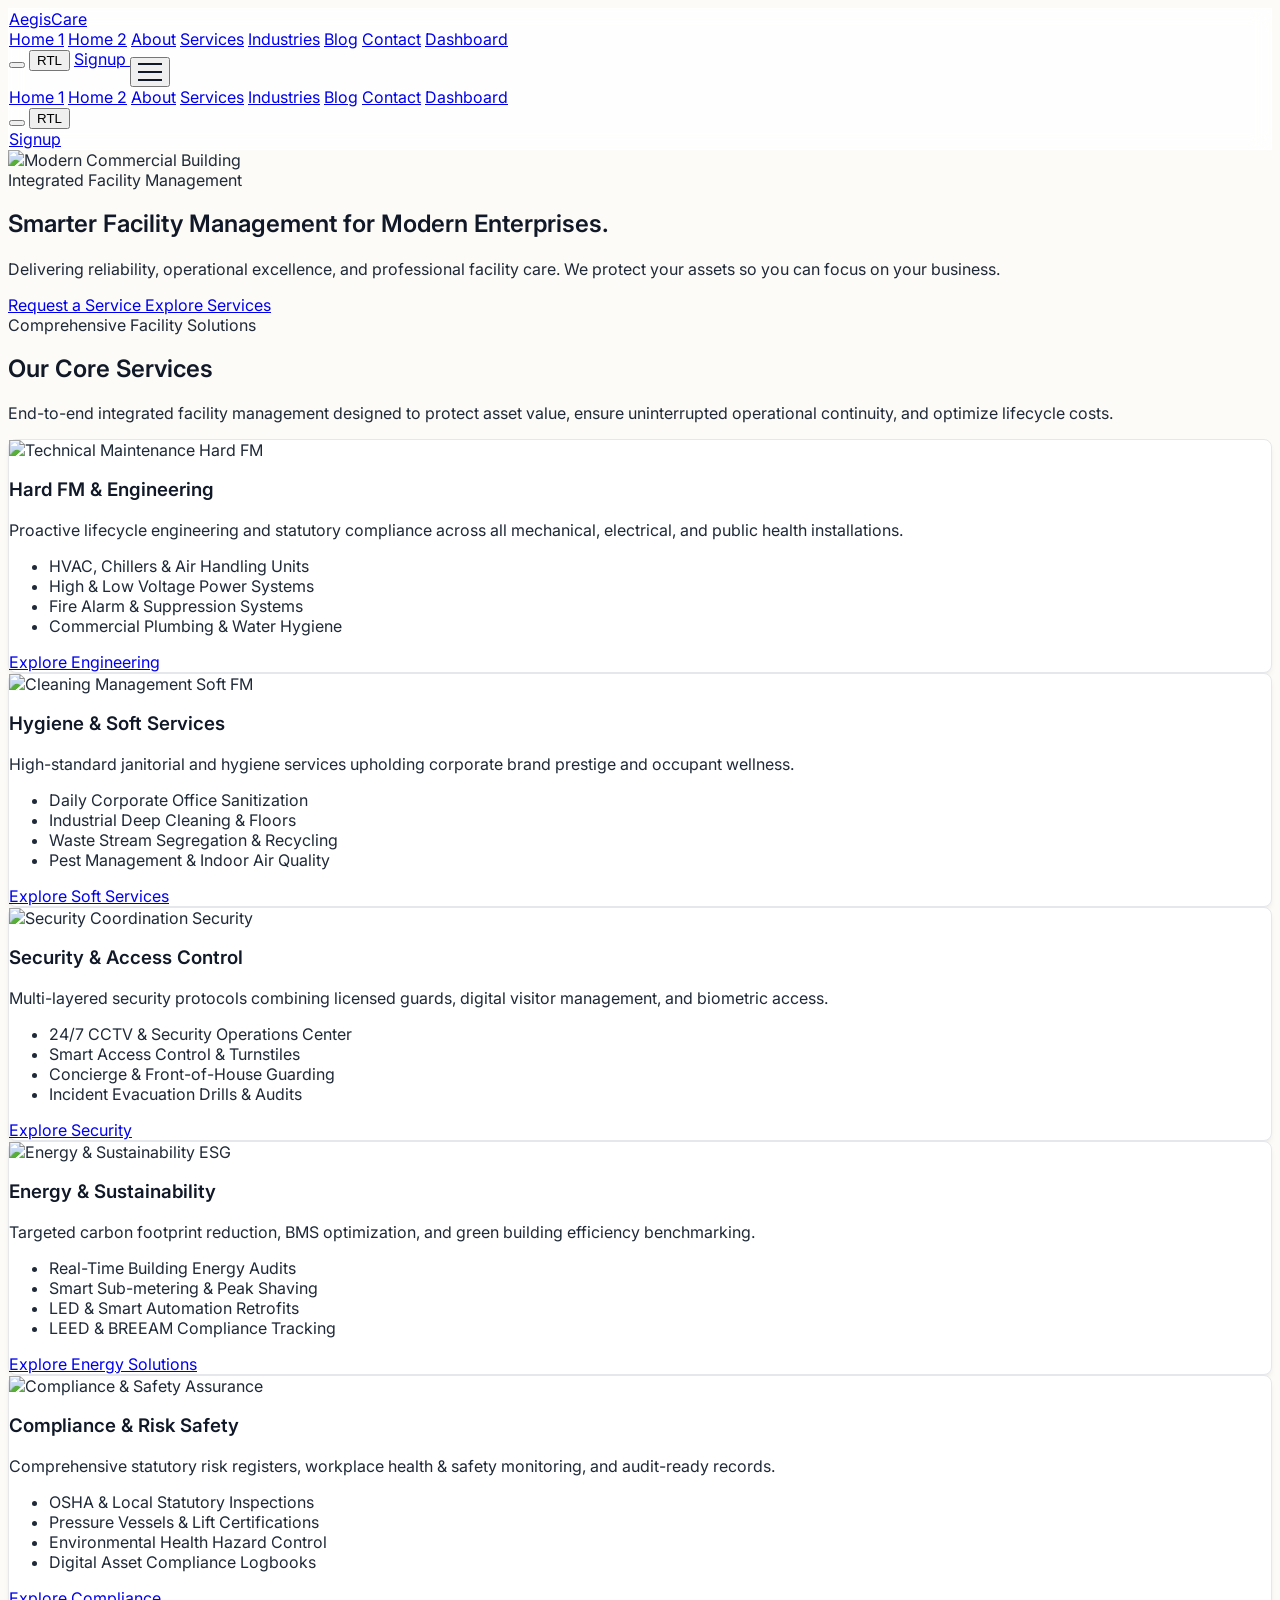
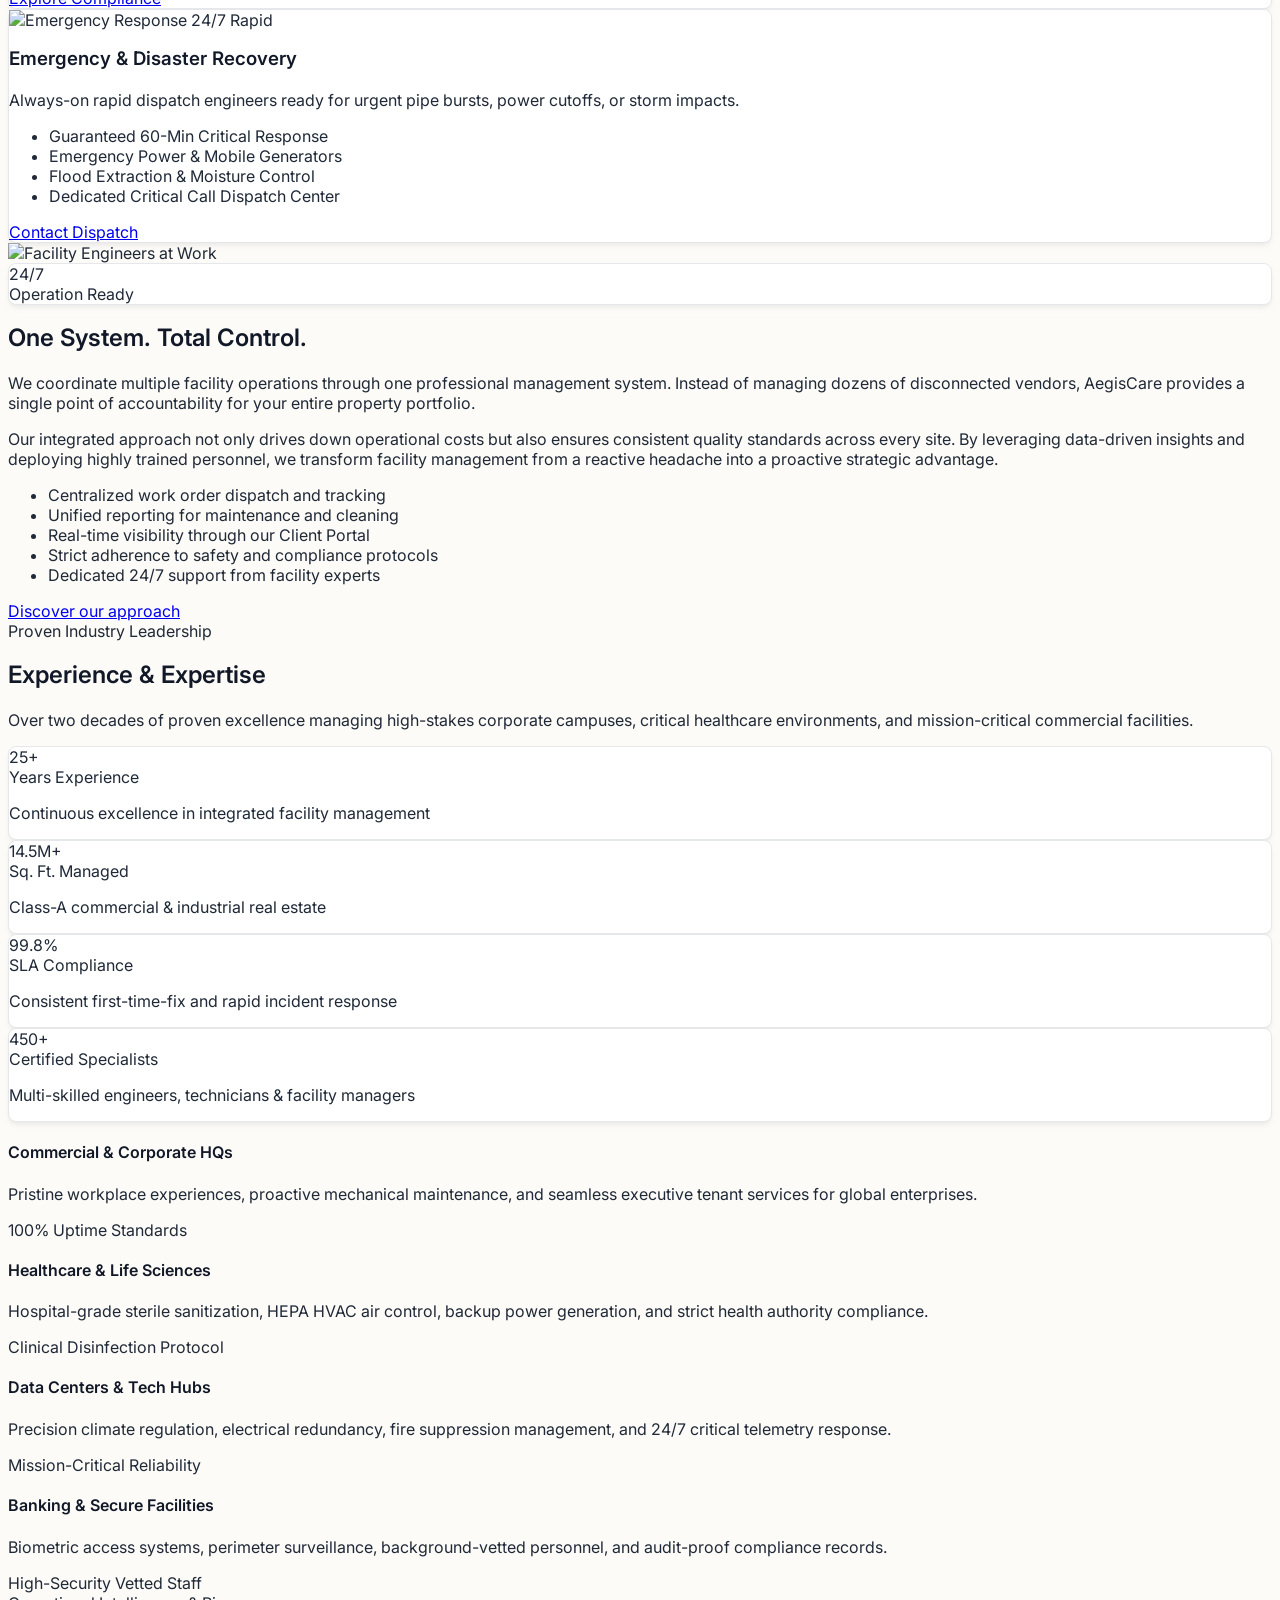
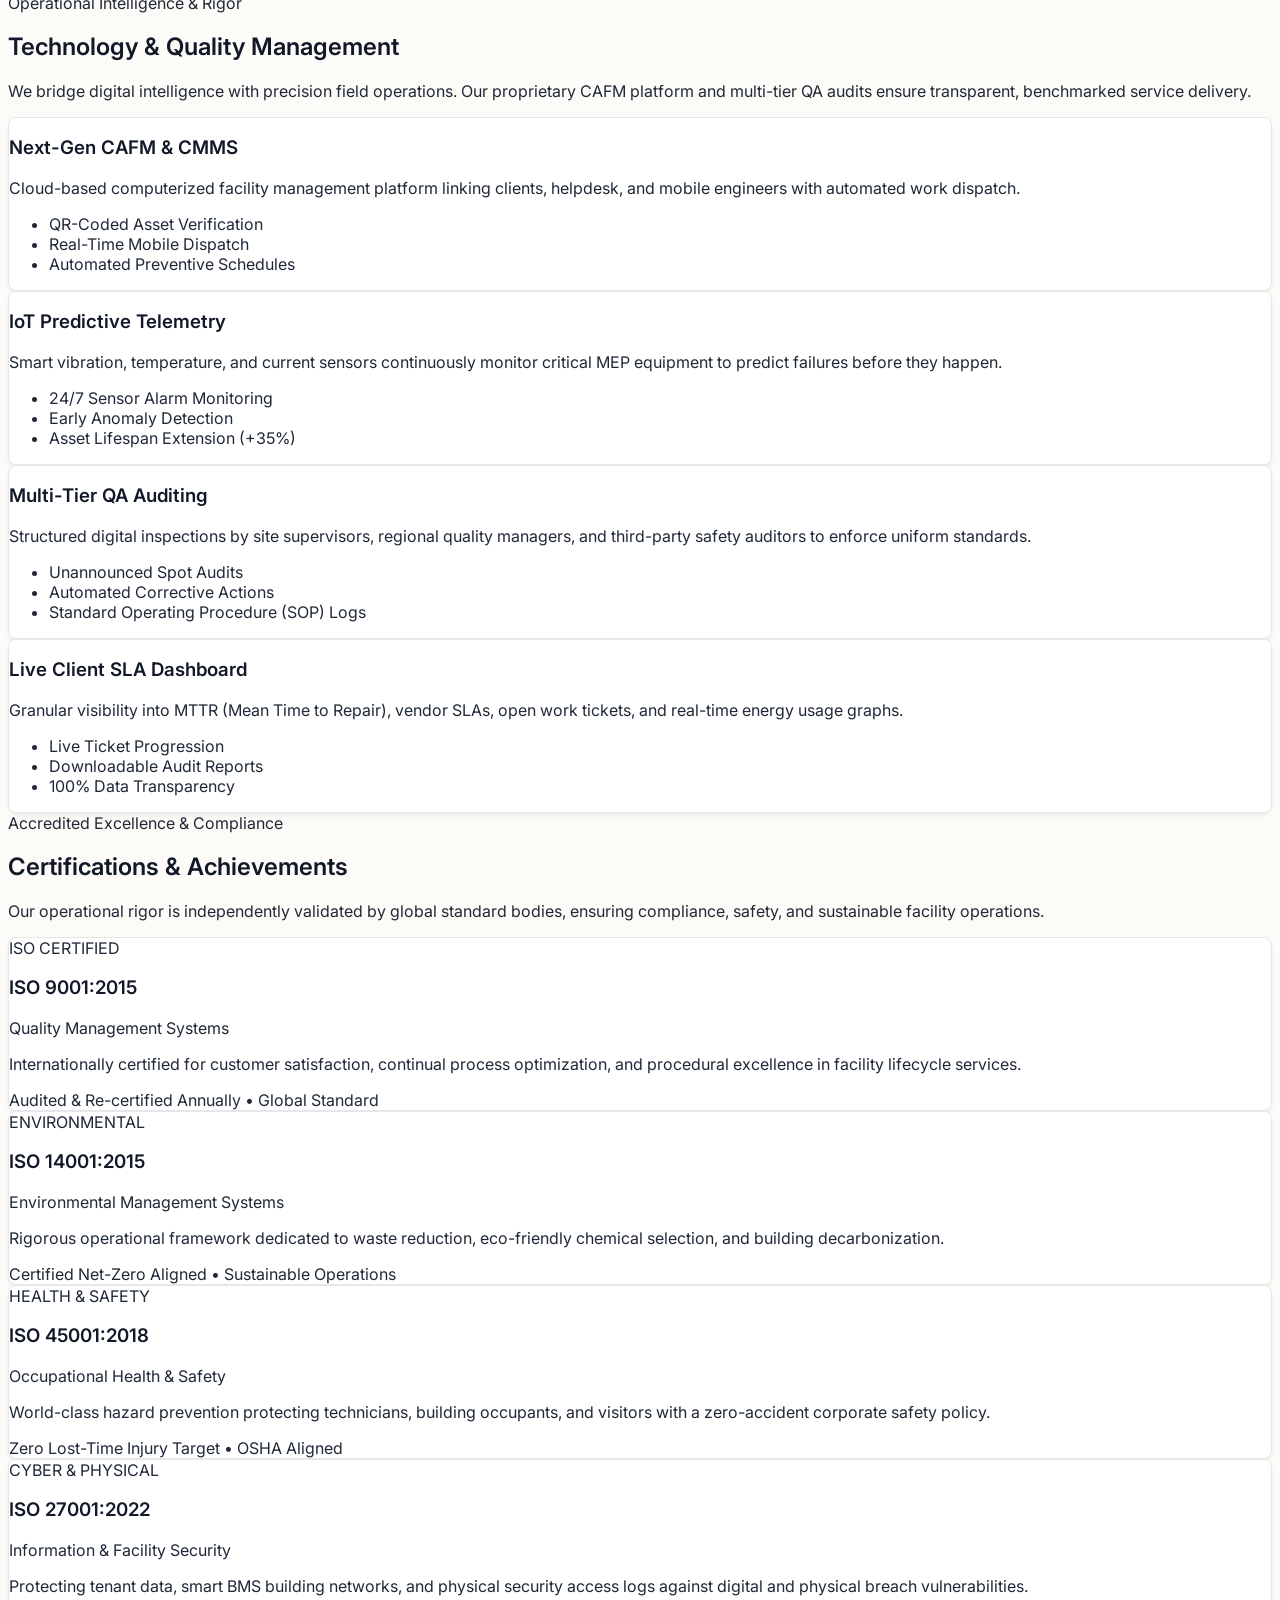
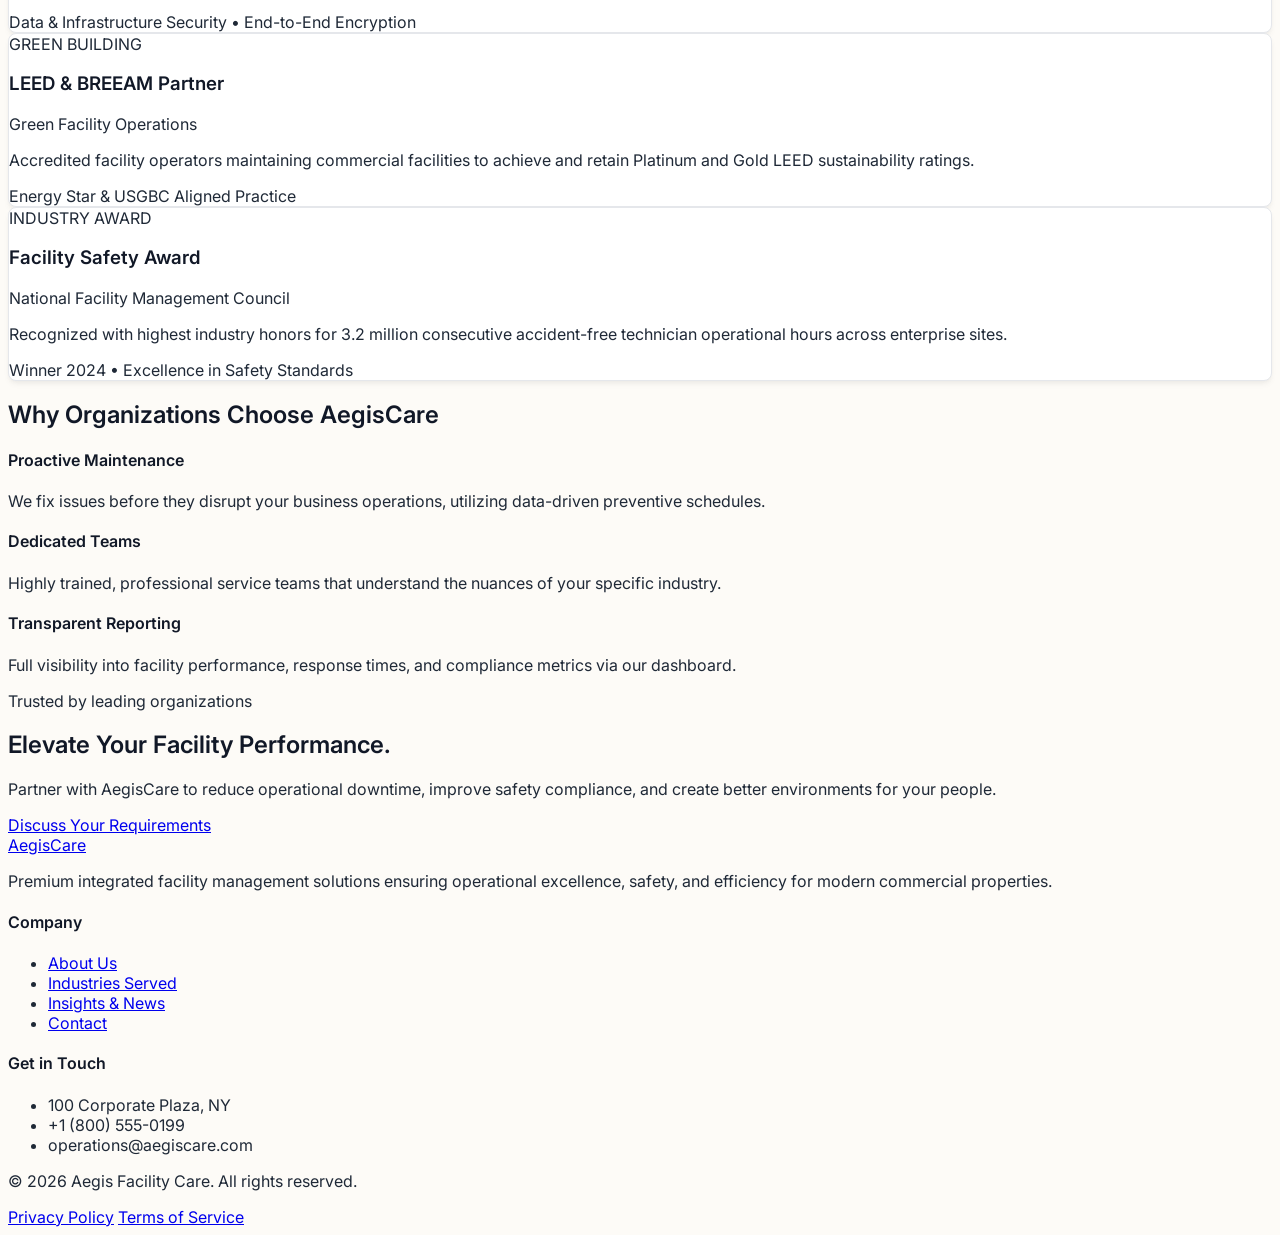
==== commit e41910fd: "index" ====
--- a/index.html
+++ b/index.html
@@ -1,15 +1,17 @@
 <!DOCTYPE html>
 <html lang="en" dir="ltr">
+
 <head>
   <meta charset="UTF-8">
   <meta name="viewport" content="width=device-width, initial-scale=1.0">
   <title>Aegis Facility Care | Integrated Facility Management</title>
   <link rel="icon" type="image/svg+xml" href="favicon.svg">
-  <meta name="description" content="Aegis Facility Care provides premium integrated facility management, cleaning, technical maintenance, and security coordination for commercial properties.">
-  
+  <meta name="description"
+    content="Aegis Facility Care provides premium integrated facility management, cleaning, technical maintenance, and security coordination for commercial properties.">
+
   <!-- Tailwind CSS -->
   <script src="https://cdn.tailwindcss.com"></script>
-  
+
   <!-- Custom Configuration for Tailwind -->
   <script>
     tailwind.config = {
@@ -40,10 +42,11 @@
 
   <!-- Phosphor Icons (Professional clean icons) -->
   <script src="https://unpkg.com/@phosphor-icons/web"></script>
-  
+
   <!-- Custom Styles -->
   <link rel="stylesheet" href="css/styles.css">
 </head>
+
 <body class="antialiased flex flex-col min-h-screen">
 
   <!-- Header -->
@@ -52,39 +55,59 @@
       <div class="flex justify-between h-20 items-center">
         <!-- Logo -->
         <a href="index.html" class="flex items-center gap-2 group">
-          <div class="w-10 h-10 rounded bg-amber-600 flex items-center justify-center text-white font-bold text-xl transition-colors"><i class="ph-fill ph-buildings"></i></div>
-          <span class="font-bold text-xl tracking-tight text-charcoal-dark dark:text-white group-hover:text-amber-700 dark:group-hover:text-amber-500 transition-colors">
+          <div
+            class="w-10 h-10 rounded bg-amber-600 flex items-center justify-center text-white font-bold text-xl transition-colors">
+            <i class="ph-fill ph-buildings"></i>
+          </div>
+          <span
+            class="font-bold text-xl tracking-tight text-charcoal-dark dark:text-white group-hover:text-amber-700 dark:group-hover:text-amber-500 transition-colors">
             Aegis<span class="font-light">Care</span>
           </span>
         </a>
 
         <!-- Desktop Navigation -->
-        <nav class="hidden lg:flex items-center gap-8">
-          <a href="index.html" class="nav-link text-sm font-medium hover:text-amber-700 dark:hover:text-amber-500 transition-colors">Home 1</a>
-          <a href="home-2.html" class="nav-link text-sm font-medium hover:text-amber-700 dark:hover:text-amber-500 transition-colors">Home 2</a>
-          <a href="about.html" class="nav-link text-sm font-medium hover:text-amber-700 dark:hover:text-amber-500 transition-colors">About</a>
-          <a href="industries.html" class="nav-link text-sm font-medium hover:text-amber-700 dark:hover:text-amber-500 transition-colors">Industries</a>
-          <a href="blog.html" class="nav-link text-sm font-medium hover:text-amber-700 dark:hover:text-amber-500 transition-colors">Blog</a>
-          <a href="contact.html" class="nav-link text-sm font-medium hover:text-amber-700 dark:hover:text-amber-500 transition-colors">Contact</a>
-          <a href="dashboard.html" class="nav-link text-sm font-medium hover:text-amber-700 dark:hover:text-amber-500 transition-colors">Dashboard</a>
+        <nav class="hidden lg:flex items-center gap-7">
+          <a href="index.html"
+            class="nav-link text-sm font-medium hover:text-amber-700 dark:hover:text-amber-500 transition-colors">Home
+            1</a>
+          <a href="home-2.html"
+            class="nav-link text-sm font-medium hover:text-amber-700 dark:hover:text-amber-500 transition-colors">Home
+            2</a>
+          <a href="about.html"
+            class="nav-link text-sm font-medium hover:text-amber-700 dark:hover:text-amber-500 transition-colors">About</a>
+          <a href="services.html"
+            class="nav-link text-sm font-medium hover:text-amber-700 dark:hover:text-amber-500 transition-colors">Services</a>
+          <a href="industries.html"
+            class="nav-link text-sm font-medium hover:text-amber-700 dark:hover:text-amber-500 transition-colors">Industries</a>
+          <a href="blog.html"
+            class="nav-link text-sm font-medium hover:text-amber-700 dark:hover:text-amber-500 transition-colors">Blog</a>
+          <a href="contact.html"
+            class="nav-link text-sm font-medium hover:text-amber-700 dark:hover:text-amber-500 transition-colors">Contact</a>
+          <a href="dashboard.html"
+            class="nav-link text-sm font-medium hover:text-amber-700 dark:hover:text-amber-500 transition-colors">Dashboard</a>
         </nav>
 
         <!-- Right Actions -->
         <div class="flex items-center gap-4">
-          <button class="theme-toggle w-10 h-10 hidden lg:flex items-center justify-center text-gray-500 hover:text-amber-600 dark:text-gray-400 dark:hover:text-amber-400 transition-colors rounded-full border-2 border-gray-500 dark:border-gray-400 hover:bg-gray-100 dark:hover:bg-gray-800" aria-label="Toggle Theme">
+          <button
+            class="theme-toggle w-10 h-10 hidden lg:flex items-center justify-center text-gray-500 hover:text-amber-600 dark:text-gray-400 dark:hover:text-amber-400 transition-colors rounded-full border-2 border-gray-500 dark:border-gray-400 hover:bg-gray-100 dark:hover:bg-gray-800"
+            aria-label="Toggle Theme">
             <i class="ph ph-moon text-xl dark:hidden"></i>
             <i class="ph ph-sun text-xl hidden dark:block"></i>
           </button>
-          <button class="rtl-toggle w-10 h-10 hidden lg:flex items-center justify-center text-gray-500 hover:text-amber-600 dark:text-gray-400 dark:hover:text-amber-400 transition-colors text-sm font-bold rounded-full border-2 border-gray-500 dark:border-gray-400 hover:bg-gray-100 dark:hover:bg-gray-800" aria-label="Toggle RTL">
+          <button
+            class="rtl-toggle w-10 h-10 hidden lg:flex items-center justify-center text-gray-500 hover:text-amber-600 dark:text-gray-400 dark:hover:text-amber-400 transition-colors text-sm font-bold rounded-full border-2 border-gray-500 dark:border-gray-400 hover:bg-gray-100 dark:hover:bg-gray-800"
+            aria-label="Toggle RTL">
             RTL
           </button>
-          
-          <a href="signup.html" class="hidden lg:flex items-center justify-center w-28 h-10 rounded text-sm font-semibold text-white bg-charcoal-dark hover:bg-amber-700 dark:bg-amber-600 dark:hover:bg-amber-500 transition-colors shadow-sm">
+
+          <a href="signup.html"
+            class="hidden lg:flex items-center justify-center w-28 h-10 rounded text-sm font-semibold text-white bg-charcoal-dark hover:bg-amber-700 dark:bg-amber-600 dark:hover:bg-amber-500 transition-colors shadow-sm">
             Signup
           </a>
 
           <!-- Mobile menu button -->
-          <button id="mobile-menu-btn" class="lg:hidden p-2 text-gray-600 dark:text-gray-300">
+          <button id="mobile-menu-btn" class="lg:hidden p-2 text-charcoal-dark dark:text-white hover:text-amber-600 dark:hover:text-amber-400 focus:outline-none transition-colors" aria-label="Toggle navigation menu">
             <div class="hamburger">
               <span></span>
               <span></span>
@@ -96,117 +119,339 @@
     </div>
 
     <!-- Mobile Navigation -->
-    <div id="mobile-menu" class="hidden lg:hidden border-t border-gray-200 dark:border-gray-800 bg-white dark:bg-charcoal-dark absolute w-full shadow-lg">
+    <div id="mobile-menu"
+      class="hidden lg:hidden border-t border-gray-200 dark:border-gray-800 bg-white dark:bg-charcoal-dark absolute w-full shadow-lg">
       <div class="px-4 pt-2 pb-6 space-y-1">
-        <a href="index.html" class="mobile-link block px-3 py-3 text-base font-medium border-b border-gray-100 dark:border-gray-800">Home 1</a>
-        <a href="home-2.html" class="mobile-link block px-3 py-3 text-base font-medium border-b border-gray-100 dark:border-gray-800">Home 2</a>
-        <a href="about.html" class="mobile-link block px-3 py-3 text-base font-medium border-b border-gray-100 dark:border-gray-800">About</a>
-        <a href="industries.html" class="mobile-link block px-3 py-3 text-base font-medium border-b border-gray-100 dark:border-gray-800">Industries</a>
-        <a href="blog.html" class="mobile-link block px-3 py-3 text-base font-medium border-b border-gray-100 dark:border-gray-800">Blog</a>
-        <a href="contact.html" class="mobile-link block px-3 py-3 text-base font-medium border-b border-gray-100 dark:border-gray-800">Contact</a>
-        <a href="dashboard.html" class="mobile-link block px-3 py-3 text-base font-medium border-b border-gray-100 dark:border-gray-800">Dashboard</a>
+        <a href="index.html"
+          class="mobile-link block px-3 py-3 text-base font-medium border-b border-gray-100 dark:border-gray-800">Home
+          1</a>
+        <a href="home-2.html"
+          class="mobile-link block px-3 py-3 text-base font-medium border-b border-gray-100 dark:border-gray-800">Home
+          2</a>
+        <a href="about.html"
+          class="mobile-link block px-3 py-3 text-base font-medium border-b border-gray-100 dark:border-gray-800">About</a>
+        <a href="services.html"
+          class="mobile-link block px-3 py-3 text-base font-medium border-b border-gray-100 dark:border-gray-800">Services</a>
+        <a href="industries.html"
+          class="mobile-link block px-3 py-3 text-base font-medium border-b border-gray-100 dark:border-gray-800">Industries</a>
+        <a href="blog.html"
+          class="mobile-link block px-3 py-3 text-base font-medium border-b border-gray-100 dark:border-gray-800">Blog</a>
+        <a href="contact.html"
+          class="mobile-link block px-3 py-3 text-base font-medium border-b border-gray-100 dark:border-gray-800">Contact</a>
+        <a href="dashboard.html"
+          class="mobile-link block px-3 py-3 text-base font-medium border-b border-gray-100 dark:border-gray-800">Dashboard</a>
         <div class="pt-4 flex justify-center gap-4 mt-4 pb-4 border-b border-gray-100 dark:border-gray-800">
-            <button class="theme-toggle w-12 h-12 flex items-center justify-center text-gray-500 hover:text-amber-600 dark:text-gray-400 dark:hover:text-amber-400 transition-colors rounded-full border-2 border-gray-500 dark:border-gray-400 hover:bg-gray-100 dark:hover:bg-gray-800" aria-label="Toggle Theme">
-              <i class="ph ph-moon text-2xl dark:hidden"></i>
-              <i class="ph ph-sun text-2xl hidden dark:block"></i>
-            </button>
-            <button class="rtl-toggle w-12 h-12 flex items-center justify-center text-gray-500 hover:text-amber-600 dark:text-gray-400 dark:hover:text-amber-400 transition-colors text-base font-bold rounded-full border-2 border-gray-500 dark:border-gray-400 hover:bg-gray-100 dark:hover:bg-gray-800" aria-label="Toggle RTL">
-              RTL
-            </button>
-          </div>
-          <div class="pt-4">
-          <a href="signup.html" class="flex justify-center items-center gap-2 w-full px-5 py-3 rounded text-base font-semibold text-white bg-charcoal-dark hover:bg-amber-700 dark:bg-amber-600 transition-colors">
+          <button
+            class="theme-toggle w-12 h-12 flex items-center justify-center text-gray-500 hover:text-amber-600 dark:text-gray-400 dark:hover:text-amber-400 transition-colors rounded-full border-2 border-gray-500 dark:border-gray-400 hover:bg-gray-100 dark:hover:bg-gray-800"
+            aria-label="Toggle Theme">
+            <i class="ph ph-moon text-2xl dark:hidden"></i>
+            <i class="ph ph-sun text-2xl hidden dark:block"></i>
+          </button>
+          <button
+            class="rtl-toggle w-12 h-12 flex items-center justify-center text-gray-500 hover:text-amber-600 dark:text-gray-400 dark:hover:text-amber-400 transition-colors text-base font-bold rounded-full border-2 border-gray-500 dark:border-gray-400 hover:bg-gray-100 dark:hover:bg-gray-800"
+            aria-label="Toggle RTL">
+            RTL
+          </button>
+        </div>
+        <div class="pt-4">
+          <a href="signup.html"
+            class="flex justify-center items-center gap-2 w-full px-5 py-3 rounded text-base font-semibold text-white bg-charcoal-dark hover:bg-amber-700 dark:bg-amber-600 transition-colors">
             Signup
           </a>
-                  </div>
-        </div>
-      </div>
-    </header>
+        </div>
+      </div>
+    </div>
+  </header>
 
   <!-- Main Content -->
   <main class="flex-grow">
-    
+
     <!-- Section 1 - Hero -->
-    <section class="relative pt-24 pb-32 lg:pt-36 lg:pb-40 overflow-hidden">
+    <section
+      class="relative min-h-[580px] lg:min-h-[640px] flex items-center pt-24 pb-28 lg:pt-32 lg:pb-36 overflow-hidden">
       <!-- Background Image -->
       <div class="absolute inset-0 z-0">
-        <img src="https://images.unsplash.com/photo-1486406146926-c627a92ad1ab?ixlib=rb-4.0.3&auto=format&fit=crop&w=2070&q=80" alt="Modern Commercial Building" class="w-full h-full object-cover">
+        <img
+          src="https://images.unsplash.com/photo-1486406146926-c627a92ad1ab?ixlib=rb-4.0.3&auto=format&fit=crop&w=2070&q=80"
+          alt="Modern Commercial Building" class="w-full h-full object-cover">
         <!-- Overlay -->
         <div class="absolute inset-0 bg-charcoal-dark/70 dark:bg-charcoal-dark/85 backdrop-blur-[2px]"></div>
       </div>
 
       <div class="relative z-10 max-w-7xl mx-auto px-4 sm:px-6 lg:px-8 flex flex-col items-start">
-        <div class="inline-flex items-center gap-2 px-3 py-1 rounded-full bg-white/10 border border-white/20 text-white text-xs font-semibold uppercase tracking-wider mb-6 backdrop-blur-md">
+        <div
+          class="inline-flex items-center gap-2 px-3 py-1 rounded-full bg-white/10 border border-white/20 text-white text-xs font-semibold uppercase tracking-wider mb-6 backdrop-blur-md">
           <i class="ph-fill ph-shield-check text-amber-500 text-sm"></i>
           Integrated Facility Management
         </div>
-        
+
         <h1 class="text-4xl md:text-5xl lg:text-7xl font-bold text-white max-w-3xl leading-tight mb-6">
           Smarter Facility Management for Modern Enterprises.
         </h1>
-        
+
         <p class="text-lg md:text-xl text-gray-200 max-w-2xl mb-10 font-light">
-          Delivering reliability, operational excellence, and professional facility care. We protect your assets so you can focus on your business.
+          Delivering reliability, operational excellence, and professional facility care. We protect your assets so you
+          can focus on your business.
         </p>
 
         <div class="flex flex-col sm:flex-row gap-4 w-full sm:w-auto">
-          <a href="contact.html" class="inline-flex justify-center items-center gap-2 px-8 py-4 bg-amber-600 hover:bg-amber-700 text-white font-semibold rounded transition-colors shadow-lg shadow-amber-600/20">
+          <a href="contact.html"
+            class="inline-flex justify-center items-center gap-2 px-8 py-4 bg-amber-600 hover:bg-amber-700 text-white font-semibold rounded transition-colors shadow-lg shadow-amber-600/20">
             Request a Service
           </a>
-          <a href="#" class="inline-flex justify-center items-center gap-2 px-8 py-4 bg-white/10 hover:bg-white/20 border border-white/30 text-white font-semibold rounded transition-colors backdrop-blur-sm">
+          <a href="#services"
+            class="inline-flex justify-center items-center gap-2 px-8 py-4 bg-white/10 hover:bg-white/20 border border-white/30 text-white font-semibold rounded transition-colors backdrop-blur-sm">
             Explore Services
           </a>
         </div>
       </div>
     </section>
 
-    <!-- Section 2 - Core Capabilities -->
-    <section class="py-20 bg-white dark:bg-charcoal-dark transition-colors">
+    <!-- Section 2 - Our Core Services -->
+    <section id="services" class="py-24 bg-white dark:bg-charcoal-dark transition-colors">
       <div class="max-w-7xl mx-auto px-4 sm:px-6 lg:px-8">
         <div class="text-center max-w-3xl mx-auto mb-16">
-          <h2 class="text-3xl md:text-4xl font-bold mb-4 dark:text-white">Core Capabilities</h2>
-          <p class="text-gray-600 dark:text-gray-400">Comprehensive operational support tailored to the unique demands of your commercial facilities.</p>
-        </div>
-
-        <div class="grid grid-cols-1 md:grid-cols-2 lg:grid-cols-4 gap-8">
-          <!-- Card 1 -->
-          <div class="premium-card overflow-hidden group flex flex-col h-full">
-            <div class="w-full h-48 overflow-hidden">
-              <img src="https://images.unsplash.com/photo-1621905251189-08b45d6a269e?auto=format&fit=crop&w=600&q=80" alt="Technical Maintenance" class="w-full h-full object-cover group-hover:scale-105 transition-transform duration-500">
-            </div>
-            <div class="p-8 flex-grow flex flex-col">
-              <h3 class="text-xl font-semibold mb-3 dark:text-white min-h-[3.5rem]">Technical Maintenance</h3>
-              <p class="text-gray-600 dark:text-gray-400 text-sm leading-relaxed text-left">Expert coordination of HVAC, electrical, and plumbing systems to ensure continuous operation.</p>
-            </div>
-          </div>
-          <!-- Card 2 -->
-          <div class="premium-card overflow-hidden group flex flex-col h-full">
-            <div class="w-full h-48 overflow-hidden">
-              <img src="https://images.unsplash.com/photo-1581578731548-c64695cc6952?auto=format&fit=crop&w=600&q=80" alt="Cleaning Management" class="w-full h-full object-cover group-hover:scale-105 transition-transform duration-500">
-            </div>
-            <div class="p-8 flex-grow flex flex-col">
-              <h3 class="text-xl font-semibold mb-3 dark:text-white min-h-[3.5rem]">Cleaning Management</h3>
-              <p class="text-gray-600 dark:text-gray-400 text-sm leading-relaxed text-left">Premium workplace hygiene and daily cleaning standards that reflect your brand's excellence.</p>
-            </div>
-          </div>
-          <!-- Card 3 -->
-          <div class="premium-card overflow-hidden group flex flex-col h-full">
-            <div class="w-full h-48 overflow-hidden">
-              <img src="https://images.unsplash.com/photo-1496368077930-c1e31b4e5b44?auto=format&fit=crop&w=600&q=80" alt="Security Coordination" class="w-full h-full object-cover group-hover:scale-105 transition-transform duration-500">
-            </div>
-            <div class="p-8 flex-grow flex flex-col">
-              <h3 class="text-xl font-semibold mb-3 dark:text-white min-h-[3.5rem]">Security Coordination</h3>
-              <p class="text-gray-600 dark:text-gray-400 text-sm leading-relaxed text-left">Integrated access control, visitor management, and robust site safety procedures.</p>
-            </div>
-          </div>
-          <!-- Card 4 -->
-          <div class="premium-card overflow-hidden group flex flex-col h-full">
-            <div class="w-full h-48 overflow-hidden">
-              <img src="https://images.unsplash.com/photo-1454165804606-c3d57bc86b40?auto=format&fit=crop&w=600&q=80" alt="Compliance & Safety" class="w-full h-full object-cover group-hover:scale-105 transition-transform duration-500">
-            </div>
-            <div class="p-8 flex-grow flex flex-col">
-              <h3 class="text-xl font-semibold mb-3 dark:text-white min-h-[3.5rem]">Compliance & Safety</h3>
-              <p class="text-gray-600 dark:text-gray-400 text-sm leading-relaxed text-left">Rigorous tracking of preventive maintenance, certifications, and occupational safety standards.</p>
+          <div
+            class="inline-flex items-center gap-2 px-3 py-1 rounded-full bg-amber-500/10 border border-amber-500/20 text-amber-700 dark:text-amber-400 text-xs font-semibold uppercase tracking-wider mb-4">
+            <i class="ph-fill ph-gear"></i>
+            Comprehensive Facility Solutions
+          </div>
+          <h2 class="text-3xl md:text-4xl font-bold mb-4 dark:text-white">Our Core Services</h2>
+          <p class="text-gray-600 dark:text-gray-400 text-base md:text-lg">
+            End-to-end integrated facility management designed to protect asset value, ensure uninterrupted operational
+            continuity, and optimize lifecycle costs.
+          </p>
+        </div>
+
+        <div class="grid grid-cols-1 md:grid-cols-2 lg:grid-cols-3 gap-8">
+          <!-- Service 1: Hard FM -->
+          <div
+            class="premium-card overflow-hidden group flex flex-col h-full border border-gray-100 dark:border-gray-800 hover:border-amber-500/50 transition-all duration-300">
+            <div class="w-full h-48 overflow-hidden relative">
+              <img src="https://images.pexels.com/photos/10290624/pexels-photo-10290624.jpeg"
+                alt="Technical Maintenance"
+                class="w-full h-full object-cover group-hover:scale-105 transition-transform duration-500">
+              <span
+                class="absolute top-3 right-3 bg-charcoal-dark/80 backdrop-blur-sm text-amber-400 text-xs font-semibold px-2.5 py-1 rounded">Hard
+                FM</span>
+            </div>
+            <div class="p-6 md:p-8 flex-grow flex flex-col justify-between">
+              <div>
+                <div
+                  class="w-12 h-12 rounded-lg bg-amber-50 dark:bg-charcoal flex items-center justify-center text-amber-600 mb-4">
+                  <i class="ph-fill ph-wrench text-2xl"></i>
+                </div>
+                <h3 class="text-xl font-bold mb-3 dark:text-white md:min-h-[3.5rem] flex items-center">Hard FM & Engineering</h3>
+                <p class="text-gray-600 dark:text-gray-400 text-sm leading-relaxed mb-5 md:min-h-[4.25rem]">
+                  Proactive lifecycle engineering and statutory compliance across all mechanical, electrical, and public
+                  health installations.
+                </p>
+                <ul class="space-y-2 text-xs text-gray-600 dark:text-gray-300 mb-6 md:min-h-[6.5rem]">
+                  <li class="flex items-center gap-2"><i class="ph-fill ph-check-circle text-amber-600"></i> HVAC,
+                    Chillers & Air Handling Units</li>
+                  <li class="flex items-center gap-2"><i class="ph-fill ph-check-circle text-amber-600"></i> High & Low
+                    Voltage Power Systems</li>
+                  <li class="flex items-center gap-2"><i class="ph-fill ph-check-circle text-amber-600"></i> Fire Alarm
+                    & Suppression Systems</li>
+                  <li class="flex items-center gap-2"><i class="ph-fill ph-check-circle text-amber-600"></i> Commercial
+                    Plumbing & Water Hygiene</li>
+                </ul>
+              </div>
+              <a href="contact.html"
+                class="inline-flex items-center gap-2 text-sm font-semibold text-amber-600 dark:text-amber-500 hover:text-amber-700">
+                Explore Engineering <i class="ph ph-arrow-right"></i>
+              </a>
+            </div>
+          </div>
+
+          <!-- Service 2: Soft FM -->
+          <div
+            class="premium-card overflow-hidden group flex flex-col h-full border border-gray-100 dark:border-gray-800 hover:border-amber-500/50 transition-all duration-300">
+            <div class="w-full h-48 overflow-hidden relative">
+              <img src="https://images.pexels.com/photos/15947586/pexels-photo-15947586.jpeg" alt="Cleaning Management"
+                class="w-full h-full object-cover group-hover:scale-105 transition-transform duration-500">
+              <span
+                class="absolute top-3 right-3 bg-charcoal-dark/80 backdrop-blur-sm text-amber-400 text-xs font-semibold px-2.5 py-1 rounded">Soft
+                FM</span>
+            </div>
+            <div class="p-6 md:p-8 flex-grow flex flex-col justify-between">
+              <div>
+                <div
+                  class="w-12 h-12 rounded-lg bg-amber-50 dark:bg-charcoal flex items-center justify-center text-amber-600 mb-4">
+                  <i class="ph-fill ph-sparkle text-2xl"></i>
+                </div>
+                <h3 class="text-xl font-bold mb-3 dark:text-white md:min-h-[3.5rem] flex items-center">Hygiene & Soft Services</h3>
+                <p class="text-gray-600 dark:text-gray-400 text-sm leading-relaxed mb-5 md:min-h-[4.25rem]">
+                  High-standard janitorial and hygiene services upholding corporate brand prestige and occupant
+                  wellness.
+                </p>
+                <ul class="space-y-2 text-xs text-gray-600 dark:text-gray-300 mb-6 md:min-h-[6.5rem]">
+                  <li class="flex items-center gap-2"><i class="ph-fill ph-check-circle text-amber-600"></i> Daily
+                    Corporate Office Sanitization</li>
+                  <li class="flex items-center gap-2"><i class="ph-fill ph-check-circle text-amber-600"></i> Industrial
+                    Deep Cleaning & Floors</li>
+                  <li class="flex items-center gap-2"><i class="ph-fill ph-check-circle text-amber-600"></i> Waste
+                    Stream Segregation & Recycling</li>
+                  <li class="flex items-center gap-2"><i class="ph-fill ph-check-circle text-amber-600"></i> Pest
+                    Management & Indoor Air Quality</li>
+                </ul>
+              </div>
+              <a href="contact.html"
+                class="inline-flex items-center gap-2 text-sm font-semibold text-amber-600 dark:text-amber-500 hover:text-amber-700">
+                Explore Soft Services <i class="ph ph-arrow-right"></i>
+              </a>
+            </div>
+          </div>
+
+          <!-- Service 3: Security & Access -->
+          <div
+            class="premium-card overflow-hidden group flex flex-col h-full border border-gray-100 dark:border-gray-800 hover:border-amber-500/50 transition-all duration-300">
+            <div class="w-full h-48 overflow-hidden relative">
+              <img src="https://images.pexels.com/photos/34526423/pexels-photo-34526423.jpeg"
+                alt="Security Coordination"
+                class="w-full h-full object-cover group-hover:scale-105 transition-transform duration-500">
+              <span
+                class="absolute top-3 right-3 bg-charcoal-dark/80 backdrop-blur-sm text-amber-400 text-xs font-semibold px-2.5 py-1 rounded">Security</span>
+            </div>
+            <div class="p-6 md:p-8 flex-grow flex flex-col justify-between">
+              <div>
+                <div
+                  class="w-12 h-12 rounded-lg bg-amber-50 dark:bg-charcoal flex items-center justify-center text-amber-600 mb-4">
+                  <i class="ph-fill ph-shield-check text-2xl"></i>
+                </div>
+                <h3 class="text-xl font-bold mb-3 dark:text-white md:min-h-[3.5rem] flex items-center">Security & Access Control</h3>
+                <p class="text-gray-600 dark:text-gray-400 text-sm leading-relaxed mb-5 md:min-h-[4.25rem]">
+                  Multi-layered security protocols combining licensed guards, digital visitor management, and biometric
+                  access.
+                </p>
+                <ul class="space-y-2 text-xs text-gray-600 dark:text-gray-300 mb-6 md:min-h-[6.5rem]">
+                  <li class="flex items-center gap-2"><i class="ph-fill ph-check-circle text-amber-600"></i> 24/7 CCTV &
+                    Security Operations Center</li>
+                  <li class="flex items-center gap-2"><i class="ph-fill ph-check-circle text-amber-600"></i> Smart
+                    Access Control & Turnstiles</li>
+                  <li class="flex items-center gap-2"><i class="ph-fill ph-check-circle text-amber-600"></i> Concierge &
+                    Front-of-House Guarding</li>
+                  <li class="flex items-center gap-2"><i class="ph-fill ph-check-circle text-amber-600"></i> Incident
+                    Evacuation Drills & Audits</li>
+                </ul>
+              </div>
+              <a href="contact.html"
+                class="inline-flex items-center gap-2 text-sm font-semibold text-amber-600 dark:text-amber-500 hover:text-amber-700">
+                Explore Security <i class="ph ph-arrow-right"></i>
+              </a>
+            </div>
+          </div>
+
+          <!-- Service 4: Energy & Sustainability -->
+          <div
+            class="premium-card overflow-hidden group flex flex-col h-full border border-gray-100 dark:border-gray-800 hover:border-amber-500/50 transition-all duration-300">
+            <div class="w-full h-48 overflow-hidden relative">
+              <img src="https://images.pexels.com/photos/38217230/pexels-photo-38217230.jpeg"
+                alt="Energy & Sustainability"
+                class="w-full h-full object-cover group-hover:scale-105 transition-transform duration-500">
+              <span
+                class="absolute top-3 right-3 bg-charcoal-dark/80 backdrop-blur-sm text-amber-400 text-xs font-semibold px-2.5 py-1 rounded">ESG</span>
+            </div>
+            <div class="p-6 md:p-8 flex-grow flex flex-col justify-between">
+              <div>
+                <div
+                  class="w-12 h-12 rounded-lg bg-amber-50 dark:bg-charcoal flex items-center justify-center text-amber-600 mb-4">
+                  <i class="ph-fill ph-leaf text-2xl"></i>
+                </div>
+                <h3 class="text-xl font-bold mb-3 dark:text-white md:min-h-[3.5rem] flex items-center">Energy & Sustainability</h3>
+                <p class="text-gray-600 dark:text-gray-400 text-sm leading-relaxed mb-5 md:min-h-[4.25rem]">
+                  Targeted carbon footprint reduction, BMS optimization, and green building efficiency benchmarking.
+                </p>
+                <ul class="space-y-2 text-xs text-gray-600 dark:text-gray-300 mb-6 md:min-h-[6.5rem]">
+                  <li class="flex items-center gap-2"><i class="ph-fill ph-check-circle text-amber-600"></i> Real-Time
+                    Building Energy Audits</li>
+                  <li class="flex items-center gap-2"><i class="ph-fill ph-check-circle text-amber-600"></i> Smart
+                    Sub-metering & Peak Shaving</li>
+                  <li class="flex items-center gap-2"><i class="ph-fill ph-check-circle text-amber-600"></i> LED & Smart
+                    Automation Retrofits</li>
+                  <li class="flex items-center gap-2"><i class="ph-fill ph-check-circle text-amber-600"></i> LEED &
+                    BREEAM Compliance Tracking</li>
+                </ul>
+              </div>
+              <a href="contact.html"
+                class="inline-flex items-center gap-2 text-sm font-semibold text-amber-600 dark:text-amber-500 hover:text-amber-700">
+                Explore Energy Solutions <i class="ph ph-arrow-right"></i>
+              </a>
+            </div>
+          </div>
+
+          <!-- Service 5: Compliance & Safety -->
+          <div
+            class="premium-card overflow-hidden group flex flex-col h-full border border-gray-100 dark:border-gray-800 hover:border-amber-500/50 transition-all duration-300">
+            <div class="w-full h-48 overflow-hidden relative">
+              <img src="https://images.pexels.com/photos/30415070/pexels-photo-30415070.jpeg" alt="Compliance & Safety"
+                class="w-full h-full object-cover group-hover:scale-105 transition-transform duration-500">
+              <span
+                class="absolute top-3 right-3 bg-charcoal-dark/80 backdrop-blur-sm text-amber-400 text-xs font-semibold px-2.5 py-1 rounded">Assurance</span>
+            </div>
+            <div class="p-6 md:p-8 flex-grow flex flex-col justify-between">
+              <div>
+                <div
+                  class="w-12 h-12 rounded-lg bg-amber-50 dark:bg-charcoal flex items-center justify-center text-amber-600 mb-4">
+                  <i class="ph-fill ph-certificate text-2xl"></i>
+                </div>
+                <h3 class="text-xl font-bold mb-3 dark:text-white md:min-h-[3.5rem] flex items-center">Compliance & Risk Safety</h3>
+                <p class="text-gray-600 dark:text-gray-400 text-sm leading-relaxed mb-5 md:min-h-[4.25rem]">
+                  Comprehensive statutory risk registers, workplace health & safety monitoring, and audit-ready records.
+                </p>
+                <ul class="space-y-2 text-xs text-gray-600 dark:text-gray-300 mb-6 md:min-h-[6.5rem]">
+                  <li class="flex items-center gap-2"><i class="ph-fill ph-check-circle text-amber-600"></i> OSHA &
+                    Local Statutory Inspections</li>
+                  <li class="flex items-center gap-2"><i class="ph-fill ph-check-circle text-amber-600"></i> Pressure
+                    Vessels & Lift Certifications</li>
+                  <li class="flex items-center gap-2"><i class="ph-fill ph-check-circle text-amber-600"></i>
+                    Environmental Health Hazard Control</li>
+                  <li class="flex items-center gap-2"><i class="ph-fill ph-check-circle text-amber-600"></i> Digital
+                    Asset Compliance Logbooks</li>
+                </ul>
+              </div>
+              <a href="contact.html"
+                class="inline-flex items-center gap-2 text-sm font-semibold text-amber-600 dark:text-amber-500 hover:text-amber-700">
+                Explore Compliance <i class="ph ph-arrow-right"></i>
+              </a>
+            </div>
+          </div>
+
+          <!-- Service 6: 24/7 Rapid Response -->
+          <div
+            class="premium-card overflow-hidden group flex flex-col h-full border border-gray-100 dark:border-gray-800 hover:border-amber-500/50 transition-all duration-300">
+            <div class="w-full h-48 overflow-hidden relative">
+              <img src="https://images.pexels.com/photos/33706880/pexels-photo-33706880.jpeg" alt="Emergency Response"
+                class="w-full h-full object-cover group-hover:scale-105 transition-transform duration-500">
+              <span
+                class="absolute top-3 right-3 bg-charcoal-dark/80 backdrop-blur-sm text-amber-400 text-xs font-semibold px-2.5 py-1 rounded">24/7
+                Rapid</span>
+            </div>
+            <div class="p-6 md:p-8 flex-grow flex flex-col justify-between">
+              <div>
+                <div
+                  class="w-12 h-12 rounded-lg bg-amber-50 dark:bg-charcoal flex items-center justify-center text-amber-600 mb-4">
+                  <i class="ph-fill ph-siren text-2xl"></i>
+                </div>
+                <h3 class="text-xl font-bold mb-3 dark:text-white md:min-h-[3.5rem] flex items-center">Emergency & Disaster Recovery</h3>
+                <p class="text-gray-600 dark:text-gray-400 text-sm leading-relaxed mb-5 md:min-h-[4.25rem]">
+                  Always-on rapid dispatch engineers ready for urgent pipe bursts, power cutoffs, or storm impacts.
+                </p>
+                <ul class="space-y-2 text-xs text-gray-600 dark:text-gray-300 mb-6 md:min-h-[6.5rem]">
+                  <li class="flex items-center gap-2"><i class="ph-fill ph-check-circle text-amber-600"></i> Guaranteed
+                    60-Min Critical Response</li>
+                  <li class="flex items-center gap-2"><i class="ph-fill ph-check-circle text-amber-600"></i> Emergency
+                    Power & Mobile Generators</li>
+                  <li class="flex items-center gap-2"><i class="ph-fill ph-check-circle text-amber-600"></i> Flood
+                    Extraction & Moisture Control</li>
+                  <li class="flex items-center gap-2"><i class="ph-fill ph-check-circle text-amber-600"></i> Dedicated
+                    Critical Call Dispatch Center</li>
+                </ul>
+              </div>
+              <a href="contact.html"
+                class="inline-flex items-center gap-2 text-sm font-semibold text-amber-600 dark:text-amber-500 hover:text-amber-700">
+                Contact Dispatch <i class="ph ph-arrow-right"></i>
+              </a>
             </div>
           </div>
         </div>
@@ -219,9 +464,13 @@
         <div class="flex flex-col lg:flex-row items-center gap-12 lg:gap-20">
           <div class="lg:w-1/2 flex justify-center">
             <div class="relative w-11/12 lg:w-10/12">
-              <img src="https://images.unsplash.com/photo-1581094794329-c8112a89af12?ixlib=rb-4.0.3&auto=format&fit=crop&w=1000&q=80" alt="Facility Engineers at Work" class="rounded shadow-2xl z-10 relative w-full">
-              <div class="absolute -bottom-6 -right-6 w-48 h-48 bg-amber-600/10 dark:bg-amber-600/20 rounded z-0 hidden md:block"></div>
-              
+              <img
+                src="https://images.unsplash.com/photo-1581094794329-c8112a89af12?ixlib=rb-4.0.3&auto=format&fit=crop&w=1000&q=80"
+                alt="Facility Engineers at Work" class="rounded shadow-2xl z-10 relative w-full">
+              <div
+                class="absolute -bottom-6 -right-6 w-48 h-48 bg-amber-600/10 dark:bg-amber-600/20 rounded z-0 hidden md:block">
+              </div>
+
               <!-- Floating stat -->
               <div class="absolute -left-8 top-12 premium-card p-4 flex items-center gap-4 z-20">
                 <div class="w-12 h-12 rounded-full bg-amber-100 flex items-center justify-center text-amber-600">
@@ -234,14 +483,18 @@
               </div>
             </div>
           </div>
-          
+
           <div class="lg:w-1/2">
             <h2 class="text-3xl md:text-4xl font-bold mb-6 dark:text-white">One System. Total Control.</h2>
             <p class="text-gray-600 dark:text-gray-400 mb-4 text-lg leading-relaxed">
-              We coordinate multiple facility operations through one professional management system. Instead of managing dozens of disconnected vendors, AegisCare provides a single point of accountability for your entire property portfolio.
+              We coordinate multiple facility operations through one professional management system. Instead of managing
+              dozens of disconnected vendors, AegisCare provides a single point of accountability for your entire
+              property portfolio.
             </p>
             <p class="text-gray-600 dark:text-gray-400 mb-8 text-lg leading-relaxed">
-              Our integrated approach not only drives down operational costs but also ensures consistent quality standards across every site. By leveraging data-driven insights and deploying highly trained personnel, we transform facility management from a reactive headache into a proactive strategic advantage.
+              Our integrated approach not only drives down operational costs but also ensures consistent quality
+              standards across every site. By leveraging data-driven insights and deploying highly trained personnel, we
+              transform facility management from a reactive headache into a proactive strategic advantage.
             </p>
             <ul class="space-y-4 mb-8">
               <li class="flex items-start gap-3">
@@ -258,16 +511,392 @@
               </li>
               <li class="flex items-start gap-3">
                 <i class="ph-fill ph-check-circle text-amber-600 mt-1"></i>
-                <span class="text-gray-700 dark:text-gray-300">Strict adherence to safety and compliance protocols</span>
+                <span class="text-gray-700 dark:text-gray-300">Strict adherence to safety and compliance
+                  protocols</span>
               </li>
               <li class="flex items-start gap-3">
                 <i class="ph-fill ph-check-circle text-amber-600 mt-1"></i>
                 <span class="text-gray-700 dark:text-gray-300">Dedicated 24/7 support from facility experts</span>
               </li>
             </ul>
-            <a href="about.html" class="inline-flex items-center gap-2 text-amber-600 dark:text-amber-500 font-semibold hover:text-amber-700 transition-colors">
+            <a href="about.html"
+              class="inline-flex items-center gap-2 text-amber-600 dark:text-amber-500 font-semibold hover:text-amber-700 transition-colors">
               Discover our approach <i class="ph ph-arrow-right"></i>
             </a>
+          </div>
+        </div>
+      </div>
+    </section>
+
+    <!-- Section: Experience & Expertise -->
+    <section id="experience-expertise"
+      class="py-24 bg-white dark:bg-charcoal-dark transition-colors border-b border-gray-100 dark:border-gray-800">
+      <div class="max-w-7xl mx-auto px-4 sm:px-6 lg:px-8">
+        <div class="text-center max-w-3xl mx-auto mb-16">
+          <div
+            class="inline-flex items-center gap-2 px-3 py-1 rounded-full bg-amber-500/10 border border-amber-500/20 text-amber-700 dark:text-amber-400 text-xs font-semibold uppercase tracking-wider mb-4">
+            <i class="ph-fill ph-trophy"></i>
+            Proven Industry Leadership
+          </div>
+          <h2 class="text-3xl md:text-4xl font-bold mb-4 dark:text-white">Experience & Expertise</h2>
+          <p class="text-gray-600 dark:text-gray-400 text-base md:text-lg">
+            Over two decades of proven excellence managing high-stakes corporate campuses, critical healthcare
+            environments, and mission-critical commercial facilities.
+          </p>
+        </div>
+
+        <!-- Metrics Grid -->
+        <div class="grid grid-cols-2 lg:grid-cols-4 gap-6 mb-16">
+          <div class="premium-card p-6 md:p-8 text-center border-t-4 border-amber-600">
+            <div class="text-4xl md:text-5xl font-extrabold text-amber-600 mb-2">25+</div>
+            <div class="text-base font-bold dark:text-white mb-1">Years Experience</div>
+            <p class="text-xs text-gray-500 dark:text-gray-400">Continuous excellence in integrated facility management
+            </p>
+          </div>
+          <div class="premium-card p-6 md:p-8 text-center border-t-4 border-amber-600">
+            <div class="text-4xl md:text-5xl font-extrabold text-amber-600 mb-2">14.5M+</div>
+            <div class="text-base font-bold dark:text-white mb-1">Sq. Ft. Managed</div>
+            <p class="text-xs text-gray-500 dark:text-gray-400">Class-A commercial & industrial real estate</p>
+          </div>
+          <div class="premium-card p-6 md:p-8 text-center border-t-4 border-amber-600">
+            <div class="text-4xl md:text-5xl font-extrabold text-amber-600 mb-2">99.8%</div>
+            <div class="text-base font-bold dark:text-white mb-1">SLA Compliance</div>
+            <p class="text-xs text-gray-500 dark:text-gray-400">Consistent first-time-fix and rapid incident response
+            </p>
+          </div>
+          <div class="premium-card p-6 md:p-8 text-center border-t-4 border-amber-600">
+            <div class="text-4xl md:text-5xl font-extrabold text-amber-600 mb-2">450+</div>
+            <div class="text-base font-bold dark:text-white mb-1">Certified Specialists</div>
+            <p class="text-xs text-gray-500 dark:text-gray-400">Multi-skilled engineers, technicians & facility managers
+            </p>
+          </div>
+        </div>
+
+        <!-- Domain Mastery Cards -->
+        <div class="grid grid-cols-1 md:grid-cols-2 lg:grid-cols-4 gap-6">
+          <div
+            class="p-6 rounded-lg bg-gray-50 dark:bg-charcoal border border-gray-200 dark:border-gray-700 hover:border-amber-500 transition-colors">
+            <div
+              class="w-10 h-10 rounded-full bg-amber-100 dark:bg-charcoal-dark flex items-center justify-center text-amber-600 mb-4 font-bold">
+              <i class="ph-fill ph-buildings text-xl"></i>
+            </div>
+            <h4 class="font-bold text-lg mb-2 dark:text-white">Commercial & Corporate HQs</h4>
+            <p class="text-gray-600 dark:text-gray-400 text-sm leading-relaxed mb-4">
+              Pristine workplace experiences, proactive mechanical maintenance, and seamless executive tenant services
+              for global enterprises.
+            </p>
+            <div class="text-xs text-amber-600 dark:text-amber-400 font-semibold flex items-center gap-1">
+              <i class="ph-fill ph-check"></i> 100% Uptime Standards
+            </div>
+          </div>
+
+          <div
+            class="p-6 rounded-lg bg-gray-50 dark:bg-charcoal border border-gray-200 dark:border-gray-700 hover:border-amber-500 transition-colors">
+            <div
+              class="w-10 h-10 rounded-full bg-amber-100 dark:bg-charcoal-dark flex items-center justify-center text-amber-600 mb-4 font-bold">
+              <i class="ph-fill ph-hospital text-xl"></i>
+            </div>
+            <h4 class="font-bold text-lg mb-2 dark:text-white">Healthcare & Life Sciences</h4>
+            <p class="text-gray-600 dark:text-gray-400 text-sm leading-relaxed mb-4">
+              Hospital-grade sterile sanitization, HEPA HVAC air control, backup power generation, and strict health
+              authority compliance.
+            </p>
+            <div class="text-xs text-amber-600 dark:text-amber-400 font-semibold flex items-center gap-1">
+              <i class="ph-fill ph-check"></i> Clinical Disinfection Protocol
+            </div>
+          </div>
+
+          <div
+            class="p-6 rounded-lg bg-gray-50 dark:bg-charcoal border border-gray-200 dark:border-gray-700 hover:border-amber-500 transition-colors">
+            <div
+              class="w-10 h-10 rounded-full bg-amber-100 dark:bg-charcoal-dark flex items-center justify-center text-amber-600 mb-4 font-bold">
+              <i class="ph-fill ph-cpu text-xl"></i>
+            </div>
+            <h4 class="font-bold text-lg mb-2 dark:text-white">Data Centers & Tech Hubs</h4>
+            <p class="text-gray-600 dark:text-gray-400 text-sm leading-relaxed mb-4">
+              Precision climate regulation, electrical redundancy, fire suppression management, and 24/7 critical
+              telemetry response.
+            </p>
+            <div class="text-xs text-amber-600 dark:text-amber-400 font-semibold flex items-center gap-1">
+              <i class="ph-fill ph-check"></i> Mission-Critical Reliability
+            </div>
+          </div>
+
+          <div
+            class="p-6 rounded-lg bg-gray-50 dark:bg-charcoal border border-gray-200 dark:border-gray-700 hover:border-amber-500 transition-colors">
+            <div
+              class="w-10 h-10 rounded-full bg-amber-100 dark:bg-charcoal-dark flex items-center justify-center text-amber-600 mb-4 font-bold">
+              <i class="ph-fill ph-bank text-xl"></i>
+            </div>
+            <h4 class="font-bold text-lg mb-2 dark:text-white">Banking & Secure Facilities</h4>
+            <p class="text-gray-600 dark:text-gray-400 text-sm leading-relaxed mb-4">
+              Biometric access systems, perimeter surveillance, background-vetted personnel, and audit-proof compliance
+              records.
+            </p>
+            <div class="text-xs text-amber-600 dark:text-amber-400 font-semibold flex items-center gap-1">
+              <i class="ph-fill ph-check"></i> High-Security Vetted Staff
+            </div>
+          </div>
+        </div>
+      </div>
+    </section>
+
+    <!-- Section: Technology & Quality Management -->
+    <section id="technology-quality" class="py-24 bg-ivory dark:bg-charcoal transition-colors">
+      <div class="max-w-7xl mx-auto px-4 sm:px-6 lg:px-8">
+        <div class="text-center max-w-3xl mx-auto mb-16">
+          <div
+            class="inline-flex items-center gap-2 px-3 py-1 rounded-full bg-amber-500/10 border border-amber-500/20 text-amber-700 dark:text-amber-400 text-xs font-semibold uppercase tracking-wider mb-4">
+            <i class="ph-fill ph-broadcast"></i>
+            Operational Intelligence & Rigor
+          </div>
+          <h2 class="text-3xl md:text-4xl font-bold mb-4 dark:text-white">Technology & Quality Management</h2>
+          <p class="text-gray-600 dark:text-gray-400 text-base md:text-lg">
+            We bridge digital intelligence with precision field operations. Our proprietary CAFM platform and multi-tier
+            QA audits ensure transparent, benchmarked service delivery.
+          </p>
+        </div>
+
+        <div class="grid grid-cols-1 md:grid-cols-2 lg:grid-cols-4 gap-8">
+          <!-- Tech 1 -->
+          <div class="premium-card p-6 md:p-8 flex flex-col justify-between">
+            <div>
+              <div
+                class="w-14 h-14 rounded-xl bg-amber-50 dark:bg-charcoal flex items-center justify-center text-amber-600 mb-6">
+                <i class="ph-fill ph-device-mobile text-3xl"></i>
+              </div>
+              <h3 class="text-xl font-bold mb-3 dark:text-white">Next-Gen CAFM & CMMS</h3>
+              <p class="text-gray-600 dark:text-gray-400 text-sm leading-relaxed mb-6">
+                Cloud-based computerized facility management platform linking clients, helpdesk, and mobile engineers
+                with automated work dispatch.
+              </p>
+            </div>
+            <ul
+              class="space-y-2 text-xs text-gray-600 dark:text-gray-300 border-t border-gray-100 dark:border-gray-800 pt-4">
+              <li class="flex items-center gap-2"><i class="ph-fill ph-check-circle text-amber-600"></i> QR-Coded Asset
+                Verification</li>
+              <li class="flex items-center gap-2"><i class="ph-fill ph-check-circle text-amber-600"></i> Real-Time
+                Mobile Dispatch</li>
+              <li class="flex items-center gap-2"><i class="ph-fill ph-check-circle text-amber-600"></i> Automated
+                Preventive Schedules</li>
+            </ul>
+          </div>
+
+          <!-- Tech 2 -->
+          <div class="premium-card p-6 md:p-8 flex flex-col justify-between">
+            <div>
+              <div
+                class="w-14 h-14 rounded-xl bg-amber-50 dark:bg-charcoal flex items-center justify-center text-amber-600 mb-6">
+                <i class="ph-fill ph-broadcast text-3xl"></i>
+              </div>
+              <h3 class="text-xl font-bold mb-3 dark:text-white">IoT Predictive Telemetry</h3>
+              <p class="text-gray-600 dark:text-gray-400 text-sm leading-relaxed mb-6">
+                Smart vibration, temperature, and current sensors continuously monitor critical MEP equipment to predict
+                failures before they happen.
+              </p>
+            </div>
+            <ul
+              class="space-y-2 text-xs text-gray-600 dark:text-gray-300 border-t border-gray-100 dark:border-gray-800 pt-4">
+              <li class="flex items-center gap-2"><i class="ph-fill ph-check-circle text-amber-600"></i> 24/7 Sensor
+                Alarm Monitoring</li>
+              <li class="flex items-center gap-2"><i class="ph-fill ph-check-circle text-amber-600"></i> Early Anomaly
+                Detection</li>
+              <li class="flex items-center gap-2"><i class="ph-fill ph-check-circle text-amber-600"></i> Asset Lifespan
+                Extension (+35%)</li>
+            </ul>
+          </div>
+
+          <!-- Tech 3 -->
+          <div class="premium-card p-6 md:p-8 flex flex-col justify-between">
+            <div>
+              <div
+                class="w-14 h-14 rounded-xl bg-amber-50 dark:bg-charcoal flex items-center justify-center text-amber-600 mb-6">
+                <i class="ph-fill ph-clipboard-text text-3xl"></i>
+              </div>
+              <h3 class="text-xl font-bold mb-3 dark:text-white">Multi-Tier QA Auditing</h3>
+              <p class="text-gray-600 dark:text-gray-400 text-sm leading-relaxed mb-6">
+                Structured digital inspections by site supervisors, regional quality managers, and third-party safety
+                auditors to enforce uniform standards.
+              </p>
+            </div>
+            <ul
+              class="space-y-2 text-xs text-gray-600 dark:text-gray-300 border-t border-gray-100 dark:border-gray-800 pt-4">
+              <li class="flex items-center gap-2"><i class="ph-fill ph-check-circle text-amber-600"></i> Unannounced
+                Spot Audits</li>
+              <li class="flex items-center gap-2"><i class="ph-fill ph-check-circle text-amber-600"></i> Automated
+                Corrective Actions</li>
+              <li class="flex items-center gap-2"><i class="ph-fill ph-check-circle text-amber-600"></i> Standard
+                Operating Procedure (SOP) Logs</li>
+            </ul>
+          </div>
+
+          <!-- Tech 4 -->
+          <div class="premium-card p-6 md:p-8 flex flex-col justify-between">
+            <div>
+              <div
+                class="w-14 h-14 rounded-xl bg-amber-50 dark:bg-charcoal flex items-center justify-center text-amber-600 mb-6">
+                <i class="ph-fill ph-chart-line-up text-3xl"></i>
+              </div>
+              <h3 class="text-xl font-bold mb-3 dark:text-white">Live Client SLA Dashboard</h3>
+              <p class="text-gray-600 dark:text-gray-400 text-sm leading-relaxed mb-6">
+                Granular visibility into MTTR (Mean Time to Repair), vendor SLAs, open work tickets, and real-time
+                energy usage graphs.
+              </p>
+            </div>
+            <ul
+              class="space-y-2 text-xs text-gray-600 dark:text-gray-300 border-t border-gray-100 dark:border-gray-800 pt-4">
+              <li class="flex items-center gap-2"><i class="ph-fill ph-check-circle text-amber-600"></i> Live Ticket
+                Progression</li>
+              <li class="flex items-center gap-2"><i class="ph-fill ph-check-circle text-amber-600"></i> Downloadable
+                Audit Reports</li>
+              <li class="flex items-center gap-2"><i class="ph-fill ph-check-circle text-amber-600"></i> 100% Data
+                Transparency</li>
+            </ul>
+          </div>
+        </div>
+      </div>
+    </section>
+
+    <!-- Section: Certifications & Achievements -->
+    <section id="certifications-achievements" class="py-24 bg-white dark:bg-charcoal-dark transition-colors">
+      <div class="max-w-7xl mx-auto px-4 sm:px-6 lg:px-8">
+        <div class="text-center max-w-3xl mx-auto mb-16">
+          <div
+            class="inline-flex items-center gap-2 px-3 py-1 rounded-full bg-amber-500/10 border border-amber-500/20 text-amber-700 dark:text-amber-400 text-xs font-semibold uppercase tracking-wider mb-4">
+            <i class="ph-fill ph-seal-check"></i>
+            Accredited Excellence & Compliance
+          </div>
+          <h2 class="text-3xl md:text-4xl font-bold mb-4 dark:text-white">Certifications & Achievements</h2>
+          <p class="text-gray-600 dark:text-gray-400 text-base md:text-lg">
+            Our operational rigor is independently validated by global standard bodies, ensuring compliance, safety, and
+            sustainable facility operations.
+          </p>
+        </div>
+
+        <div class="grid grid-cols-1 md:grid-cols-2 lg:grid-cols-3 gap-8">
+          <!-- Cert 1: ISO 9001 -->
+          <div class="premium-card p-6 md:p-8 flex flex-col justify-between border-l-4 border-amber-600">
+            <div>
+              <div class="flex items-center justify-between mb-4">
+                <span
+                  class="inline-block px-3 py-1 rounded text-xs font-bold bg-amber-100 text-amber-800 dark:bg-amber-900/50 dark:text-amber-300">ISO
+                  CERTIFIED</span>
+                <i class="ph-fill ph-certificate text-3xl text-amber-600"></i>
+              </div>
+              <h3 class="text-xl font-bold mb-2 dark:text-white">ISO 9001:2015</h3>
+              <p class="text-sm font-semibold text-amber-600 mb-3">Quality Management Systems</p>
+              <p class="text-gray-600 dark:text-gray-400 text-sm leading-relaxed mb-4">
+                Internationally certified for customer satisfaction, continual process optimization, and procedural
+                excellence in facility lifecycle services.
+              </p>
+            </div>
+            <div class="text-xs text-gray-500 dark:text-gray-400 border-t border-gray-100 dark:border-gray-800 pt-3">
+              Audited & Re-certified Annually &bull; Global Standard
+            </div>
+          </div>
+
+          <!-- Cert 2: ISO 14001 -->
+          <div class="premium-card p-6 md:p-8 flex flex-col justify-between border-l-4 border-emerald-600">
+            <div>
+              <div class="flex items-center justify-between mb-4">
+                <span
+                  class="inline-block px-3 py-1 rounded text-xs font-bold bg-emerald-100 text-emerald-800 dark:bg-emerald-900/50 dark:text-emerald-300">ENVIRONMENTAL</span>
+                <i class="ph-fill ph-tree text-3xl text-emerald-600"></i>
+              </div>
+              <h3 class="text-xl font-bold mb-2 dark:text-white">ISO 14001:2015</h3>
+              <p class="text-sm font-semibold text-emerald-600 mb-3">Environmental Management Systems</p>
+              <p class="text-gray-600 dark:text-gray-400 text-sm leading-relaxed mb-4">
+                Rigorous operational framework dedicated to waste reduction, eco-friendly chemical selection, and
+                building decarbonization.
+              </p>
+            </div>
+            <div class="text-xs text-gray-500 dark:text-gray-400 border-t border-gray-100 dark:border-gray-800 pt-3">
+              Certified Net-Zero Aligned &bull; Sustainable Operations
+            </div>
+          </div>
+
+          <!-- Cert 3: ISO 45001 -->
+          <div class="premium-card p-6 md:p-8 flex flex-col justify-between border-l-4 border-blue-600">
+            <div>
+              <div class="flex items-center justify-between mb-4">
+                <span
+                  class="inline-block px-3 py-1 rounded text-xs font-bold bg-blue-100 text-blue-800 dark:bg-blue-900/50 dark:text-blue-300">HEALTH
+                  & SAFETY</span>
+                <i class="ph-fill ph-shield-check text-3xl text-blue-600"></i>
+              </div>
+              <h3 class="text-xl font-bold mb-2 dark:text-white">ISO 45001:2018</h3>
+              <p class="text-sm font-semibold text-blue-600 mb-3">Occupational Health & Safety</p>
+              <p class="text-gray-600 dark:text-gray-400 text-sm leading-relaxed mb-4">
+                World-class hazard prevention protecting technicians, building occupants, and visitors with a
+                zero-accident corporate safety policy.
+              </p>
+            </div>
+            <div class="text-xs text-gray-500 dark:text-gray-400 border-t border-gray-100 dark:border-gray-800 pt-3">
+              Zero Lost-Time Injury Target &bull; OSHA Aligned
+            </div>
+          </div>
+
+          <!-- Cert 4: ISO 27001 -->
+          <div class="premium-card p-6 md:p-8 flex flex-col justify-between border-l-4 border-purple-600">
+            <div>
+              <div class="flex items-center justify-between mb-4">
+                <span
+                  class="inline-block px-3 py-1 rounded text-xs font-bold bg-purple-100 text-purple-800 dark:bg-purple-900/50 dark:text-purple-300">CYBER
+                  & PHYSICAL</span>
+                <i class="ph-fill ph-lock-key text-3xl text-purple-600"></i>
+              </div>
+              <h3 class="text-xl font-bold mb-2 dark:text-white">ISO 27001:2022</h3>
+              <p class="text-sm font-semibold text-purple-600 mb-3">Information & Facility Security</p>
+              <p class="text-gray-600 dark:text-gray-400 text-sm leading-relaxed mb-4">
+                Protecting tenant data, smart BMS building networks, and physical security access logs against digital
+                and physical breach vulnerabilities.
+              </p>
+            </div>
+            <div class="text-xs text-gray-500 dark:text-gray-400 border-t border-gray-100 dark:border-gray-800 pt-3">
+              Data & Infrastructure Security &bull; End-to-End Encryption
+            </div>
+          </div>
+
+          <!-- Achievement 1: LEED & BREEAM -->
+          <div class="premium-card p-6 md:p-8 flex flex-col justify-between border-l-4 border-amber-600">
+            <div>
+              <div class="flex items-center justify-between mb-4">
+                <span
+                  class="inline-block px-3 py-1 rounded text-xs font-bold bg-amber-100 text-amber-800 dark:bg-amber-900/50 dark:text-amber-300">GREEN
+                  BUILDING</span>
+                <i class="ph-fill ph-leaf text-3xl text-amber-600"></i>
+              </div>
+              <h3 class="text-xl font-bold mb-2 dark:text-white">LEED & BREEAM Partner</h3>
+              <p class="text-sm font-semibold text-amber-600 mb-3">Green Facility Operations</p>
+              <p class="text-gray-600 dark:text-gray-400 text-sm leading-relaxed mb-4">
+                Accredited facility operators maintaining commercial facilities to achieve and retain Platinum and Gold
+                LEED sustainability ratings.
+              </p>
+            </div>
+            <div class="text-xs text-gray-500 dark:text-gray-400 border-t border-gray-100 dark:border-gray-800 pt-3">
+              Energy Star & USGBC Aligned Practice
+            </div>
+          </div>
+
+          <!-- Achievement 2: National Safety Award -->
+          <div class="premium-card p-6 md:p-8 flex flex-col justify-between border-l-4 border-amber-600">
+            <div>
+              <div class="flex items-center justify-between mb-4">
+                <span
+                  class="inline-block px-3 py-1 rounded text-xs font-bold bg-amber-100 text-amber-800 dark:bg-amber-900/50 dark:text-amber-300">INDUSTRY
+                  AWARD</span>
+                <i class="ph-fill ph-trophy text-3xl text-amber-600"></i>
+              </div>
+              <h3 class="text-xl font-bold mb-2 dark:text-white">Facility Safety Award</h3>
+              <p class="text-sm font-semibold text-amber-600 mb-3">National Facility Management Council</p>
+              <p class="text-gray-600 dark:text-gray-400 text-sm leading-relaxed mb-4">
+                Recognized with highest industry honors for 3.2 million consecutive accident-free technician operational
+                hours across enterprise sites.
+              </p>
+            </div>
+            <div class="text-xs text-gray-500 dark:text-gray-400 border-t border-gray-100 dark:border-gray-800 pt-3">
+              Winner 2024 &bull; Excellence in Safety Standards
+            </div>
           </div>
         </div>
       </div>
@@ -276,25 +905,29 @@
     <!-- Section 4 - Why Organizations Choose Us -->
     <section class="py-20 bg-white dark:bg-charcoal-dark transition-colors">
       <div class="max-w-7xl mx-auto px-4 sm:px-6 lg:px-8">
-        <h2 class="text-3xl md:text-4xl font-bold mb-16 text-center dark:text-white">Why Organizations Choose AegisCare</h2>
-        
+        <h2 class="text-3xl md:text-4xl font-bold mb-16 text-center dark:text-white">Why Organizations Choose AegisCare
+        </h2>
+
         <div class="grid grid-cols-1 md:grid-cols-3 gap-10">
           <div class="flex flex-col border-t-2 border-amber-600 pt-6">
             <i class="ph ph-trend-up text-4xl text-charcoal-dark dark:text-white mb-4"></i>
             <h4 class="text-xl font-bold mb-3 dark:text-white min-h-[3.5rem]">Proactive Maintenance</h4>
-            <p class="text-gray-600 dark:text-gray-400 leading-relaxed">We fix issues before they disrupt your business operations, utilizing data-driven preventive schedules.</p>
-          </div>
-          
+            <p class="text-gray-600 dark:text-gray-400 leading-relaxed">We fix issues before they disrupt your business
+              operations, utilizing data-driven preventive schedules.</p>
+          </div>
+
           <div class="flex flex-col border-t-2 border-gray-200 dark:border-gray-700 pt-6">
             <i class="ph ph-users-three text-4xl text-charcoal-dark dark:text-white mb-4"></i>
             <h4 class="text-xl font-bold mb-3 dark:text-white min-h-[3.5rem]">Dedicated Teams</h4>
-            <p class="text-gray-600 dark:text-gray-400 leading-relaxed">Highly trained, professional service teams that understand the nuances of your specific industry.</p>
-          </div>
-          
+            <p class="text-gray-600 dark:text-gray-400 leading-relaxed">Highly trained, professional service teams that
+              understand the nuances of your specific industry.</p>
+          </div>
+
           <div class="flex flex-col border-t-2 border-gray-200 dark:border-gray-700 pt-6">
             <i class="ph ph-chart-bar text-4xl text-charcoal-dark dark:text-white mb-4"></i>
             <h4 class="text-xl font-bold mb-3 dark:text-white min-h-[3.5rem]">Transparent Reporting</h4>
-            <p class="text-gray-600 dark:text-gray-400 leading-relaxed">Full visibility into facility performance, response times, and compliance metrics via our dashboard.</p>
+            <p class="text-gray-600 dark:text-gray-400 leading-relaxed">Full visibility into facility performance,
+              response times, and compliance metrics via our dashboard.</p>
           </div>
         </div>
       </div>
@@ -303,8 +936,10 @@
     <!-- Section 5 - Trusted Partners -->
     <section class="py-16 bg-ivory dark:bg-charcoal transition-colors border-y border-gray-200 dark:border-gray-800">
       <div class="max-w-7xl mx-auto px-4 sm:px-6 lg:px-8 text-center">
-        <p class="text-sm font-semibold text-gray-500 uppercase tracking-widest mb-8">Trusted by leading organizations</p>
-        <div class="flex flex-wrap justify-center gap-12 opacity-60 grayscale hover:grayscale-0 transition-all duration-500">
+        <p class="text-sm font-semibold text-gray-500 uppercase tracking-widest mb-8">Trusted by leading organizations
+        </p>
+        <div
+          class="flex flex-wrap justify-center gap-12 opacity-60 grayscale hover:grayscale-0 transition-all duration-500">
           <i class="ph-fill ph-buildings text-5xl dark:text-gray-300"></i>
           <i class="ph-fill ph-bank text-5xl dark:text-gray-300"></i>
           <i class="ph-fill ph-hospital text-5xl dark:text-gray-300"></i>
@@ -317,15 +952,18 @@
     <!-- Section 6 - Facility Performance / CTA -->
     <section class="py-24 bg-charcoal-dark relative overflow-hidden">
       <!-- subtle pattern background -->
-      <div class="absolute inset-0 opacity-10" style="background-image: radial-gradient(#ffffff 1px, transparent 1px); background-size: 30px 30px;"></div>
-      
+      <div class="absolute inset-0 opacity-10"
+        style="background-image: radial-gradient(#ffffff 1px, transparent 1px); background-size: 30px 30px;"></div>
+
       <div class="max-w-4xl mx-auto px-4 sm:px-6 lg:px-8 relative z-10 text-center">
         <h2 class="text-3xl md:text-5xl font-bold text-white mb-6">Elevate Your Facility Performance.</h2>
         <p class="text-xl text-gray-300 mb-10 font-light">
-          Partner with AegisCare to reduce operational downtime, improve safety compliance, and create better environments for your people.
+          Partner with AegisCare to reduce operational downtime, improve safety compliance, and create better
+          environments for your people.
         </p>
         <div class="flex flex-col sm:flex-row gap-4 justify-center">
-          <a href="contact.html" class="inline-flex justify-center items-center px-8 py-4 bg-amber-600 hover:bg-amber-700 text-white font-semibold rounded transition-colors text-lg">
+          <a href="contact.html"
+            class="inline-flex justify-center items-center px-8 py-4 bg-amber-600 hover:bg-amber-700 text-white font-semibold rounded transition-colors text-lg">
             Discuss Your Requirements
           </a>
         </div>
@@ -335,23 +973,33 @@
   </main>
 
   <!-- Footer -->
-    <footer class="bg-gray-50 dark:bg-charcoal-dark text-gray-900 dark:text-white pt-16 pb-8 border-t border-gray-200 dark:border-gray-800 transition-colors">
+  <footer
+    class="bg-gray-50 dark:bg-charcoal-dark text-gray-900 dark:text-white pt-16 pb-8 border-t border-gray-200 dark:border-gray-800 transition-colors">
     <div class="max-w-7xl mx-auto px-4 sm:px-6 lg:px-8">
       <div class="grid grid-cols-1 md:grid-cols-2 lg:grid-cols-3 gap-12 mb-12">
         <!-- Brand -->
         <div>
           <a href="index.html" class="flex items-center gap-2 group mb-6">
-            <div class="w-10 h-10 rounded bg-amber-600 flex items-center justify-center text-white font-bold text-xl transition-colors"><i class="ph-fill ph-buildings"></i></div>
-            <span class="font-bold text-xl tracking-tight text-charcoal-dark dark:text-white group-hover:text-amber-700 dark:group-hover:text-amber-500 transition-colors">
+            <div
+              class="w-10 h-10 rounded bg-amber-600 flex items-center justify-center text-white font-bold text-xl transition-colors">
+              <i class="ph-fill ph-buildings"></i>
+            </div>
+            <span
+              class="font-bold text-xl tracking-tight text-charcoal-dark dark:text-white group-hover:text-amber-700 dark:group-hover:text-amber-500 transition-colors">
               Aegis<span class="font-light">Care</span>
             </span>
           </a>
           <p class="text-gray-600 dark:text-gray-400 text-sm mb-6 leading-relaxed">
-            Premium integrated facility management solutions ensuring operational excellence, safety, and efficiency for modern commercial properties.
+            Premium integrated facility management solutions ensuring operational excellence, safety, and efficiency for
+            modern commercial properties.
           </p>
           <div class="flex gap-4">
-            <a href="#" class="inline-block text-gray-400 hover:text-[#0A66C2] dark:hover:text-[#0A66C2] transition-all transform hover:-translate-y-1 hover:scale-110" aria-label="LinkedIn"><i class="ph ph-linkedin-logo text-2xl"></i></a>
-            <a href="#" class="inline-block text-gray-400 hover:text-black dark:hover:text-white transition-all transform hover:-translate-y-1 hover:scale-110" aria-label="X"><i class="ph ph-x-logo text-2xl"></i></a>
+            <a href="#"
+              class="inline-block text-gray-400 hover:text-[#0A66C2] dark:hover:text-[#0A66C2] transition-all transform hover:-translate-y-1 hover:scale-110"
+              aria-label="LinkedIn"><i class="ph ph-linkedin-logo text-2xl"></i></a>
+            <a href="#"
+              class="inline-block text-gray-400 hover:text-black dark:hover:text-white transition-all transform hover:-translate-y-1 hover:scale-110"
+              aria-label="X"><i class="ph ph-x-logo text-2xl"></i></a>
           </div>
         </div>
 
@@ -359,10 +1007,18 @@
         <div>
           <h4 class="font-semibold text-lg mb-6 text-gray-900 dark:text-white">Company</h4>
           <ul class="space-y-3">
-            <li><a href="about.html" class="text-gray-600 hover:text-amber-600 dark:text-gray-400 dark:hover:text-white transition-colors text-sm">About Us</a></li>
-            <li><a href="industries.html" class="text-gray-600 hover:text-amber-600 dark:text-gray-400 dark:hover:text-white transition-colors text-sm">Industries Served</a></li>
-            <li><a href="blog.html" class="text-gray-600 hover:text-amber-600 dark:text-gray-400 dark:hover:text-white transition-colors text-sm">Insights & News</a></li>
-            <li><a href="contact.html" class="text-gray-600 hover:text-amber-600 dark:text-gray-400 dark:hover:text-white transition-colors text-sm">Contact</a></li>
+            <li><a href="about.html"
+                class="text-gray-600 hover:text-amber-600 dark:text-gray-400 dark:hover:text-white transition-colors text-sm">About
+                Us</a></li>
+            <li><a href="industries.html"
+                class="text-gray-600 hover:text-amber-600 dark:text-gray-400 dark:hover:text-white transition-colors text-sm">Industries
+                Served</a></li>
+            <li><a href="blog.html"
+                class="text-gray-600 hover:text-amber-600 dark:text-gray-400 dark:hover:text-white transition-colors text-sm">Insights
+                & News</a></li>
+            <li><a href="contact.html"
+                class="text-gray-600 hover:text-amber-600 dark:text-gray-400 dark:hover:text-white transition-colors text-sm">Contact</a>
+            </li>
           </ul>
         </div>
 
@@ -383,20 +1039,25 @@
         </div>
       </div>
 
-      <div class="pt-8 border-t border-gray-200 dark:border-gray-800 flex flex-col md:flex-row justify-between items-center gap-4">
+      <div
+        class="pt-8 border-t border-gray-200 dark:border-gray-800 flex flex-col md:flex-row justify-between items-center gap-4">
         <p class="text-gray-500 text-sm">
           &copy; <span id="year">2026</span> Aegis Facility Care. All rights reserved.
         </p>
         <div class="flex gap-6">
-          <a href="#" class="text-gray-500 hover:text-amber-600 dark:hover:text-white text-sm transition-colors">Privacy Policy</a>
-          <a href="#" class="text-gray-500 hover:text-amber-600 dark:hover:text-white text-sm transition-colors">Terms of Service</a>
+          <a href="#" class="text-gray-500 hover:text-amber-600 dark:hover:text-white text-sm transition-colors">Privacy
+            Policy</a>
+          <a href="#" class="text-gray-500 hover:text-amber-600 dark:hover:text-white text-sm transition-colors">Terms
+            of Service</a>
         </div>
       </div>
     </div>
   </footer>
 
   <!-- Scroll to Top Button -->
-  <button id="scrollTopBtn" class="bg-amber-600 hover:bg-amber-700 text-white w-12 h-12 rounded-full shadow-lg flex items-center justify-center transition-colors" aria-label="Scroll to top">
+  <button id="scrollTopBtn"
+    class="bg-amber-600 hover:bg-amber-700 text-white w-12 h-12 rounded-full shadow-lg flex items-center justify-center transition-colors"
+    aria-label="Scroll to top">
     <i class="ph ph-caret-up text-xl"></i>
   </button>
 
@@ -405,4 +1066,5 @@
     document.getElementById('year').textContent = new Date().getFullYear();
   </script>
 </body>
-</html>
+
+</html>
--- a/css/styles.css
+++ b/css/styles.css
@@ -130,13 +130,14 @@
 .hamburger span {
   width: 24px;
   height: 2px;
-  background: var(--color-charcoal-dark);
+  background-color: #111827;
   transition: all 0.3s linear;
   position: relative;
   transform-origin: 1px;
 }
-.dark .hamburger span {
-  background: var(--color-ivory);
+.dark .hamburger span,
+html.dark .hamburger span {
+  background-color: #ffffff !important;
 }
 .hamburger.open span:first-child {
   transform: rotate(45deg);
